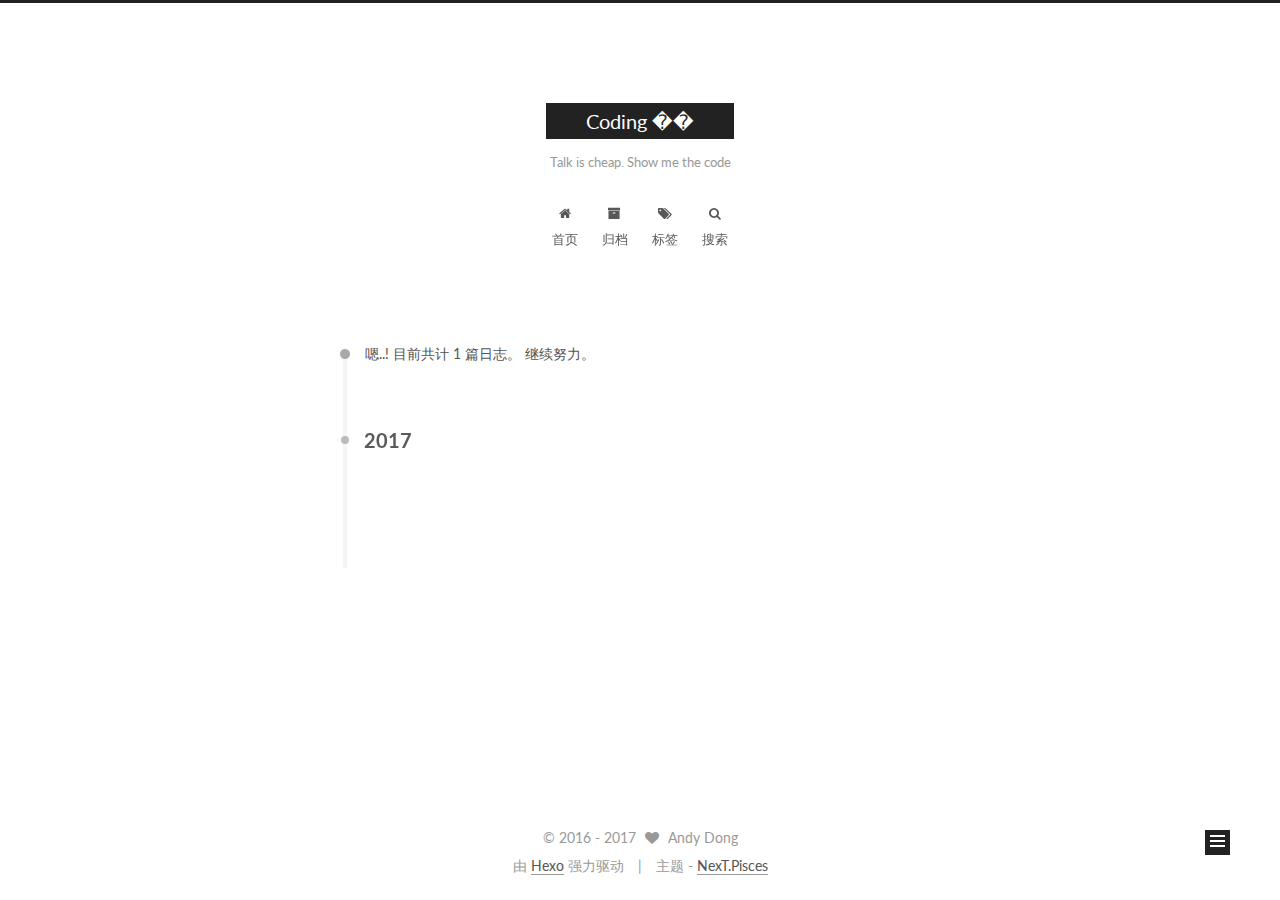
==== archives/index.html @ 44d1d61d "update" ====
<!doctype html>



  


<html class="theme-next pisces use-motion" lang="zh-Hans">
<head>
  <meta charset="UTF-8"/>
<meta http-equiv="X-UA-Compatible" content="IE=edge" />
<meta name="viewport" content="width=device-width, initial-scale=1, maximum-scale=1"/>



<meta http-equiv="Cache-Control" content="no-transform" />
<meta http-equiv="Cache-Control" content="no-siteapp" />












  
  
  <link href="/lib/fancybox/source/jquery.fancybox.css?v=2.1.5" rel="stylesheet" type="text/css" />




  
  
  
  

  
    
    
  

  

  

  

  

  
    
    
    <link href="//fonts.googleapis.com/css?family=Lato:300,300italic,400,400italic,700,700italic&subset=latin,latin-ext" rel="stylesheet" type="text/css">
  






<link href="/lib/font-awesome/css/font-awesome.min.css?v=4.6.2" rel="stylesheet" type="text/css" />

<link href="/css/main.css?v=5.1.0" rel="stylesheet" type="text/css" />


  <meta name="keywords" content="Hexo, NexT" />








  <link rel="shortcut icon" type="image/x-icon" href="/favicon.ico?v=5.1.0" />






<meta name="description" content="Any fool can write code that a computer can understand. Good programmers write code that humans can understand">
<meta property="og:type" content="website">
<meta property="og:title" content="Coding ��">
<meta property="og:url" content="http://yoursite.com/archives/index.html">
<meta property="og:site_name" content="Coding ��">
<meta property="og:description" content="Any fool can write code that a computer can understand. Good programmers write code that humans can understand">
<meta name="twitter:card" content="summary">
<meta name="twitter:title" content="Coding ��">
<meta name="twitter:description" content="Any fool can write code that a computer can understand. Good programmers write code that humans can understand">



<script type="text/javascript" id="hexo.configurations">
  var NexT = window.NexT || {};
  var CONFIG = {
    root: '/',
    scheme: 'Pisces',
    sidebar: {"position":"left","display":"post"},
    fancybox: true,
    motion: true,
    duoshuo: {
      userId: '6377189937296442000',
      author: '博主'
    },
    algolia: {
      applicationID: '',
      apiKey: '',
      indexName: '',
      hits: {"per_page":10},
      labels: {"input_placeholder":"Search for Posts","hits_empty":"We didn't find any results for the search: ${query}","hits_stats":"${hits} results found in ${time} ms"}
    }
  };
</script>



  <link rel="canonical" href="http://yoursite.com/archives/"/>





  <title> 归档 | Coding �� </title>
</head>

<body itemscope itemtype="http://schema.org/WebPage" lang="zh-Hans">

  










  
  
    
  

  <div class="container one-collumn sidebar-position-left  page-archive  ">
    <div class="headband"></div>

    <header id="header" class="header" itemscope itemtype="http://schema.org/WPHeader">
      <div class="header-inner"><div class="site-meta ">
  

  <div class="custom-logo-site-title">
    <a href="/"  class="brand" rel="start">
      <span class="logo-line-before"><i></i></span>
      <span class="site-title">Coding ��</span>
      <span class="logo-line-after"><i></i></span>
    </a>
  </div>
    
      <p class="site-subtitle">Talk is cheap. Show me the code</p>
    
</div>

<div class="site-nav-toggle">
  <button>
    <span class="btn-bar"></span>
    <span class="btn-bar"></span>
    <span class="btn-bar"></span>
  </button>
</div>

<nav class="site-nav">
  

  
    <ul id="menu" class="menu">
      
        
        <li class="menu-item menu-item-home">
          <a href="/" rel="section">
            
              <i class="menu-item-icon fa fa-fw fa-home"></i> <br />
            
            首页
          </a>
        </li>
      
        
        <li class="menu-item menu-item-archives">
          <a href="/archives" rel="section">
            
              <i class="menu-item-icon fa fa-fw fa-archive"></i> <br />
            
            归档
          </a>
        </li>
      
        
        <li class="menu-item menu-item-tags">
          <a href="/tags" rel="section">
            
              <i class="menu-item-icon fa fa-fw fa-tags"></i> <br />
            
            标签
          </a>
        </li>
      

      
        <li class="menu-item menu-item-search">
          
            <a href="javascript:;" class="popup-trigger">
          
            
              <i class="menu-item-icon fa fa-search fa-fw"></i> <br />
            
            搜索
          </a>
        </li>
      
    </ul>
  

  
    <div class="site-search">
      
  <div class="popup">
 <span class="search-icon fa fa-search"></span>
 <input type="text" id="local-search-input">
 <div id="local-search-result"></div>
 <span class="popup-btn-close">close</span>
</div>


    </div>
  
</nav>



 </div>
    </header>

    <main id="main" class="main">
      <div class="main-inner">
        <div class="content-wrap">
          <div id="content" class="content">
            

  <section id="posts" class="posts-collapse">
    <span class="archive-move-on"></span>

    <span class="archive-page-counter">
      
      
      
        
      
      嗯..! 目前共计 1 篇日志。 继续努力。
    </span>

    

      
      
      

      
        
        <div class="collection-title">
          <h2 class="archive-year motion-element" id="archive-year-2017">2017</h2>
        </div>
      
      

      

  <article class="post post-type-normal" itemscope itemtype="http://schema.org/Article">
    <header class="post-header">

      <h1 class="post-title">
        
            <a class="post-title-link" href="/2017/01/19/hello-world/" itemprop="url">
              
                <span itemprop="name">Hello World</span>
              
            </a>
        
      </h1>

      <div class="post-meta">
        <time class="post-time" itemprop="dateCreated"
              datetime="2017-01-19T10:01:39+08:00"
              content="2017-01-19" >
          01-19
        </time>
      </div>

    </header>
  </article>



    

  </section>

  


          
          </div>
          


          

        </div>
        
          
  
  <div class="sidebar-toggle">
    <div class="sidebar-toggle-line-wrap">
      <span class="sidebar-toggle-line sidebar-toggle-line-first"></span>
      <span class="sidebar-toggle-line sidebar-toggle-line-middle"></span>
      <span class="sidebar-toggle-line sidebar-toggle-line-last"></span>
    </div>
  </div>

  <aside id="sidebar" class="sidebar">
    <div class="sidebar-inner">

      

      

      <section class="site-overview sidebar-panel sidebar-panel-active">
        <div class="site-author motion-element" itemprop="author" itemscope itemtype="http://schema.org/Person">
          <img class="site-author-image" itemprop="image"
               src="/uploads/avatar.png"
               alt="Andy Dong" />
          <p class="site-author-name" itemprop="name">Andy Dong</p>
          <p class="site-description motion-element" itemprop="description">Any fool can write code that a computer can understand. Good programmers write code that humans can understand</p>
        </div>
        <nav class="site-state motion-element">
        
          
            <div class="site-state-item site-state-posts">
              <a href="/archives">
                <span class="site-state-item-count">1</span>
                <span class="site-state-item-name">日志</span>
              </a>
            </div>
          

          

          

        </nav>

        

        <div class="links-of-author motion-element">
          
        </div>

        
        

        
        

        


      </section>

      

    </div>
  </aside>


        
      </div>
    </main>

    <footer id="footer" class="footer">
      <div class="footer-inner">
        <div class="copyright" >
  
  &copy;  2016 - 
  <span itemprop="copyrightYear">2017</span>
  <span class="with-love">
    <i class="fa fa-heart"></i>
  </span>
  <span class="author" itemprop="copyrightHolder">Andy Dong</span>
</div>


<div class="powered-by">
  由 <a class="theme-link" href="https://hexo.io">Hexo</a> 强力驱动
</div>

<div class="theme-info">
  主题 -
  <a class="theme-link" href="https://github.com/iissnan/hexo-theme-next">
    NexT.Pisces
  </a>
</div>


        

        
      </div>
    </footer>

    <div class="back-to-top">
      <i class="fa fa-arrow-up"></i>
    </div>
  </div>

  

<script type="text/javascript">
  if (Object.prototype.toString.call(window.Promise) !== '[object Function]') {
    window.Promise = null;
  }
</script>









  




  
  <script type="text/javascript" src="/lib/jquery/index.js?v=2.1.3"></script>

  
  <script type="text/javascript" src="/lib/fastclick/lib/fastclick.min.js?v=1.0.6"></script>

  
  <script type="text/javascript" src="/lib/jquery_lazyload/jquery.lazyload.js?v=1.9.7"></script>

  
  <script type="text/javascript" src="/lib/velocity/velocity.min.js?v=1.2.1"></script>

  
  <script type="text/javascript" src="/lib/velocity/velocity.ui.min.js?v=1.2.1"></script>

  
  <script type="text/javascript" src="/lib/fancybox/source/jquery.fancybox.pack.js?v=2.1.5"></script>


  


  <script type="text/javascript" src="/js/src/utils.js?v=5.1.0"></script>

  <script type="text/javascript" src="/js/src/motion.js?v=5.1.0"></script>



  
  


  <script type="text/javascript" src="/js/src/affix.js?v=5.1.0"></script>

  <script type="text/javascript" src="/js/src/schemes/pisces.js?v=5.1.0"></script>



  
  
    <script type="text/javascript" id="motion.page.archive">
      $('.archive-year').velocity('transition.slideLeftIn');
    </script>
  


  


  <script type="text/javascript" src="/js/src/bootstrap.js?v=5.1.0"></script>



  

  
    
  

  <script type="text/javascript">
    var duoshuoQuery = {short_name:"dongsipan"};
    (function() {
      var ds = document.createElement('script');
      ds.type = 'text/javascript';ds.async = true;
      ds.id = 'duoshuo-script';
      ds.src = (document.location.protocol == 'https:' ? 'https:' : 'http:') + '//static.duoshuo.com/embed.js';
      ds.charset = 'UTF-8';
      (document.getElementsByTagName('head')[0]
      || document.getElementsByTagName('body')[0]).appendChild(ds);
    })();
  </script>

  
    
      
      <script src="/lib/ua-parser-js/dist/ua-parser.min.js?v=0.7.9"></script>
      <script src="/js/src/hook-duoshuo.js?v=5.1.0"></script>
    
    
    <script src="/lib/ua-parser-js/dist/ua-parser.min.js?v=0.7.9"></script>
    <script src="/js/src/hook-duoshuo.js"></script>
  












  
  
  <script type="text/javascript">
    // Popup Window;
    var isfetched = false;
    // Search DB path;
    var search_path = "search.xml";
    if (search_path.length == 0) {
      search_path = "search.xml";
    }
    var path = "/" + search_path;
    // monitor main search box;

    function proceedsearch() {
      $("body").append('<div class="popoverlay">').css('overflow', 'hidden');
      $('.popup').toggle();
    }
    // search function;
    var searchFunc = function(path, search_id, content_id) {
      'use strict';
      $.ajax({
        url: path,
        dataType: "xml",
        async: true,
        success: function( xmlResponse ) {
          // get the contents from search data
          isfetched = true;
          $('.popup').detach().appendTo('.header-inner');
          var datas = $( "entry", xmlResponse ).map(function() {
            return {
              title: $( "title", this ).text(),
              content: $("content",this).text(),
              url: $( "url" , this).text()
            };
          }).get();
          var $input = document.getElementById(search_id);
          var $resultContent = document.getElementById(content_id);
          $input.addEventListener('input', function(){
            var matchcounts = 0;
            var str='<ul class=\"search-result-list\">';
            var keywords = this.value.trim().toLowerCase().split(/[\s\-]+/);
            $resultContent.innerHTML = "";
            if (this.value.trim().length > 1) {
              // perform local searching
              datas.forEach(function(data) {
                var isMatch = false;
                var content_index = [];
                var data_title = data.title.trim().toLowerCase();
                var data_content = data.content.trim().replace(/<[^>]+>/g,"").toLowerCase();
                var data_url = decodeURIComponent(data.url);
                var index_title = -1;
                var index_content = -1;
                var first_occur = -1;
                // only match artiles with not empty titles and contents
                if(data_title != '') {
                  keywords.forEach(function(keyword, i) {
                    index_title = data_title.indexOf(keyword);
                    index_content = data_content.indexOf(keyword);
                    if( index_title >= 0 || index_content >= 0 ){
                      isMatch = true;
                      if (i == 0) {
                        first_occur = index_content;
                      }
                    }

                  });
                }
                // show search results
                if (isMatch) {
                  matchcounts += 1;
                  str += "<li><a href='"+ data_url +"' class='search-result-title'>"+ data_title +"</a>";
                  var content = data.content.trim().replace(/<[^>]+>/g,"");
                  if (first_occur >= 0) {
                    // cut out 100 characters
                    var start = first_occur - 20;
                    var end = first_occur + 80;
                    if(start < 0){
                      start = 0;
                    }
                    if(start == 0){
                      end = 50;
                    }
                    if(end > content.length){
                      end = content.length;
                    }
                    var match_content = content.substring(start, end);
                    // highlight all keywords
                    keywords.forEach(function(keyword){
                      var regS = new RegExp(keyword, "gi");
                      match_content = match_content.replace(regS, "<b class=\"search-keyword\">"+keyword+"</b>");
                    });

                    str += "<p class=\"search-result\">" + match_content +"...</p>"
                  }
                  str += "</li>";
                }
              })};
            str += "</ul>";
            if (matchcounts == 0) { str = '<div id="no-result"><i class="fa fa-frown-o fa-5x" /></div>' }
            if (keywords == "") { str = '<div id="no-result"><i class="fa fa-search fa-5x" /></div>' }
            $resultContent.innerHTML = str;
          });
          proceedsearch();
        }
      });}

    // handle and trigger popup window;
    $('.popup-trigger').click(function(e) {
      e.stopPropagation();
      if (isfetched == false) {
        searchFunc(path, 'local-search-input', 'local-search-result');
      } else {
        proceedsearch();
      };
    });

    $('.popup-btn-close').click(function(e){
      $('.popup').hide();
      $(".popoverlay").remove();
      $('body').css('overflow', '');
    });
    $('.popup').click(function(e){
      e.stopPropagation();
    });
  </script>


  

  

  

  


</body>
</html>
---- css/main.css ----
/* normalize.css v3.0.2 | MIT License | git.io/normalize */
html {
  font-family: sans-serif; /* 1 */
  -ms-text-size-adjust: 100%; /* 2 */
  -webkit-text-size-adjust: 100%; /* 2 */
}
body {
  margin: 0;
}
article,
aside,
details,
figcaption,
figure,
footer,
header,
hgroup,
main,
menu,
nav,
section,
summary {
  display: block;
}
audio,
canvas,
progress,
video {
  display: inline-block; /* 1 */
  vertical-align: baseline; /* 2 */
}
audio:not([controls]) {
  display: none;
  height: 0;
}
[hidden],
template {
  display: none;
}
a {
  background-color: transparent;
}
a:active,
a:hover {
  outline: 0;
}
abbr[title] {
  border-bottom: 1px dotted;
}
b,
strong {
  font-weight: bold;
}
dfn {
  font-style: italic;
}
h1 {
  font-size: 2em;
  margin: 0.67em 0;
}
mark {
  background: #ff0;
  color: #000;
}
small {
  font-size: 80%;
}
sub,
sup {
  font-size: 75%;
  line-height: 0;
  position: relative;
  vertical-align: baseline;
}
sup {
  top: -0.5em;
}
sub {
  bottom: -0.25em;
}
img {
  border: 0;
}
svg:not(:root) {
  overflow: hidden;
}
figure {
  margin: 1em 40px;
}
hr {
  -moz-box-sizing: content-box;
  box-sizing: content-box;
  height: 0;
}
pre {
  overflow: auto;
}
code,
kbd,
pre,
samp {
  font-family: monospace, monospace;
  font-size: 1em;
}
button,
input,
optgroup,
select,
textarea {
  color: inherit; /* 1 */
  font: inherit; /* 2 */
  margin: 0; /* 3 */
}
button {
  overflow: visible;
}
button,
select {
  text-transform: none;
}
button,
html input[type="button"],
input[type="reset"],
input[type="submit"] {
  -webkit-appearance: button; /* 2 */
  cursor: pointer; /* 3 */
}
button[disabled],
html input[disabled] {
  cursor: default;
}
button::-moz-focus-inner,
input::-moz-focus-inner {
  border: 0;
  padding: 0;
}
input {
  line-height: normal;
}
input[type="checkbox"],
input[type="radio"] {
  box-sizing: border-box; /* 1 */
  padding: 0; /* 2 */
}
input[type="number"]::-webkit-inner-spin-button,
input[type="number"]::-webkit-outer-spin-button {
  height: auto;
}
input[type="search"] {
  -webkit-appearance: textfield; /* 1 */
  -moz-box-sizing: content-box;
  -webkit-box-sizing: content-box; /* 2 */
  box-sizing: content-box;
}
input[type="search"]::-webkit-search-cancel-button,
input[type="search"]::-webkit-search-decoration {
  -webkit-appearance: none;
}
fieldset {
  border: 1px solid #c0c0c0;
  margin: 0 2px;
  padding: 0.35em 0.625em 0.75em;
}
legend {
  border: 0; /* 1 */
  padding: 0; /* 2 */
}
textarea {
  overflow: auto;
}
optgroup {
  font-weight: bold;
}
table {
  border-collapse: collapse;
  border-spacing: 0;
}
td,
th {
  padding: 0;
}
::selection {
  background: #262a30;
  color: #fff;
}
body {
  position: relative;
  font-family: 'Lato', "PingFang SC", "Microsoft YaHei", sans-serif;
  font-size: 14px;
  line-height: 2;
  color: #555;
  background: #fff;
}
@media (max-width: 767px) {
  body {
    padding-right: 0 !important;
  }
}
@media (min-width: 768px) and (max-width: 991px) {
  body {
    padding-right: 0 !important;
  }
}
@media (min-width: 1600px) {
  body {
    font-size: 16px;
  }
}
h1,
h2,
h3,
h4,
h5,
h6 {
  margin: 0;
  padding: 0;
  font-weight: bold;
  line-height: 1.5;
  font-family: 'Lato', "PingFang SC", "Microsoft YaHei", sans-serif;
}
h2,
h3,
h4,
h5,
h6 {
  margin: 20px 0 15px;
}
h1 {
  font-size: 22px;
}
@media (max-width: 767px) {
  h1 {
    font-size: 18px;
  }
}
h2 {
  font-size: 20px;
}
@media (max-width: 767px) {
  h2 {
    font-size: 16px;
  }
}
h3 {
  font-size: 18px;
}
@media (max-width: 767px) {
  h3 {
    font-size: 14px;
  }
}
h4 {
  font-size: 16px;
}
@media (max-width: 767px) {
  h4 {
    font-size: 12px;
  }
}
h5 {
  font-size: 14px;
}
@media (max-width: 767px) {
  h5 {
    font-size: 10px;
  }
}
h6 {
  font-size: 12px;
}
@media (max-width: 767px) {
  h6 {
    font-size: 8px;
  }
}
p {
  margin: 0 0 25px 0;
}
a {
  color: #555;
  text-decoration: none;
  border-bottom: 1px solid #999;
  word-wrap: break-word;
}
a:hover {
  color: #222;
  border-bottom-color: #222;
}
ul {
  list-style: none;
}
blockquote {
  margin: 0;
  padding: 0;
}
img {
  display: block;
  margin: auto;
  max-width: 100%;
  height: auto;
}
hr {
  margin: 40px 0;
  height: 3px;
  border: none;
  background-color: #ddd;
  background-image: repeating-linear-gradient(-45deg, #fff, #fff 4px, transparent 4px, transparent 8px);
}
blockquote {
  padding: 0 15px;
  color: #666;
  border-left: 4px solid #ddd;
}
blockquote cite::before {
  content: "-";
  padding: 0 5px;
}
dt {
  font-weight: 700;
}
dd {
  margin: 0;
  padding: 0;
}
.text-left {
  text-align: left;
}
.text-center {
  text-align: center;
}
.text-right {
  text-align: right;
}
.text-justify {
  text-align: justify;
}
.text-nowrap {
  white-space: nowrap;
}
.text-lowercase {
  text-transform: lowercase;
}
.text-uppercase {
  text-transform: uppercase;
}
.text-capitalize {
  text-transform: capitalize;
}
.center-block {
  display: block;
  margin-left: auto;
  margin-right: auto;
}
.clearfix:before,
.clearfix:after {
  content: " ";
  display: table;
}
.clearfix:after {
  clear: both;
}
.pullquote {
  width: 45%;
}
.pullquote.left {
  float: left;
  margin-left: 5px;
  margin-right: 10px;
}
.pullquote.right {
  float: right;
  margin-left: 10px;
  margin-right: 5px;
}
.affix.affix.affix {
  position: fixed;
}
.translation {
  margin-top: -20px;
  font-size: 14px;
  color: #999;
}
.scrollbar-measure {
  width: 100px;
  height: 100px;
  overflow: scroll;
  position: absolute;
  top: -9999px;
}
.use-motion .motion-element {
  opacity: 0;
}
#local-search-input {
  padding: 3px;
  border: none;
  text-indent: 14px;
  border-radius: 0;
  width: 140px;
  outline: none;
  border-bottom: 1px solid #999;
  background: inherit;
  opacity: 0.5;
}
#local-search-input:focus {
  opacity: 1;
}
.search-icon {
  position: absolute;
  top: 9px;
}
table {
  margin: 20px 0;
  width: 100%;
  border-collapse: collapse;
  border-spacing: 0;
  border: 1px solid #ddd;
  font-size: 14px;
  table-layout: fixed;
  word-wrap: break-all;
}
table>tbody>tr:nth-of-type(odd) {
  background-color: #f9f9f9;
}
table>tbody>tr:hover {
  background-color: #f5f5f5;
}
caption,
th,
td {
  padding: 8px;
  text-align: left;
  vertical-align: middle;
  font-weight: normal;
}
th,
td {
  border-bottom: 3px solid #ddd;
  border-right: 1px solid #eee;
}
th {
  padding-bottom: 10px;
  font-weight: 700;
}
td {
  border-bottom-width: 1px;
}
html,
body {
  height: 100%;
}
.container {
  position: relative;
  min-height: 100%;
}
.header-inner {
  margin: 0 auto;
  padding: 100px 0 70px;
  width: 700px;
}
@media (min-width: 1600px) {
  .container .header-inner {
    width: 900px;
  }
}
.main {
  padding-bottom: 150px;
}
.main-inner {
  margin: 0 auto;
  width: 700px;
}
@media (min-width: 1600px) {
  .container .main-inner {
    width: 900px;
  }
}
.footer {
  position: absolute;
  left: 0;
  bottom: 0;
  width: 100%;
  min-height: 50px;
}
.footer-inner {
  box-sizing: border-box;
  margin: 20px auto;
  width: 700px;
}
@media (min-width: 1600px) {
  .container .footer-inner {
    width: 900px;
  }
}
pre,
.highlight {
  overflow: auto;
  margin: 20px 0;
  padding: 0;
  font-size: 13px;
  color: #4d4d4c;
  background: #f7f7f7;
  line-height: 1.6;
}
pre,
code {
  font-family: consolas, Menlo, "PingFang SC", "Microsoft YaHei", monospace;
}
code {
  padding: 2px 4px;
  word-wrap: break-word;
  color: #4d4d4c;
  background: #f7f7f7;
  border-radius: 3px;
  font-size: 13px;
}
pre code {
  padding: 0;
  color: #4d4d4c;
  background: none;
  text-shadow: none;
}
.highlight {
  border-radius: 1px;
}
.highlight pre {
  border: none;
  margin: 0;
  padding: 10px 0;
}
.highlight table {
  margin: 0;
  width: auto;
  border: none;
}
.highlight td {
  border: none;
  padding: 0;
}
.highlight figcaption {
  font-size: 1em;
  color: #4d4d4c;
  line-height: 1em;
  margin-bottom: 1em;
}
.highlight figcaption:before,
.highlight figcaption:after {
  content: " ";
  display: table;
}
.highlight figcaption:after {
  clear: both;
}
.highlight figcaption a {
  float: right;
  color: #4d4d4c;
}
.highlight figcaption a:hover {
  border-bottom-color: #4d4d4c;
}
.highlight .gutter pre {
  padding-left: 10px;
  padding-right: 10px;
  color: #869194;
  text-align: right;
  background-color: #eff2f3;
}
.highlight .code pre {
  padding-left: 10px;
  padding-right: 10px;
  background-color: #f7f7f7;
}
.highlight .line {
  height: 20px;
}
.gutter {
  -webkit-user-select: none;
  -moz-user-select: none;
  -ms-user-select: none;
  user-select: none;
}
.gist table {
  width: auto;
}
.gist table td {
  border: none;
}
pre .deletion {
  background: #fdd;
}
pre .addition {
  background: #dfd;
}
pre .meta {
  color: #8959a8;
}
pre .comment {
  color: #8e908c;
}
pre .variable,
pre .attribute,
pre .tag,
pre .regexp,
pre .ruby .constant,
pre .xml .tag .title,
pre .xml .pi,
pre .xml .doctype,
pre .html .doctype,
pre .css .id,
pre .css .class,
pre .css .pseudo {
  color: #c82829;
}
pre .number,
pre .preprocessor,
pre .built_in,
pre .literal,
pre .params,
pre .constant,
pre .command {
  color: #f5871f;
}
pre .ruby .class .title,
pre .css .rules .attribute,
pre .string,
pre .value,
pre .inheritance,
pre .header,
pre .ruby .symbol,
pre .xml .cdata,
pre .special,
pre .number,
pre .formula {
  color: #718c00;
}
pre .title,
pre .css .hexcolor {
  color: #3e999f;
}
pre .function,
pre .python .decorator,
pre .python .title,
pre .ruby .function .title,
pre .ruby .title .keyword,
pre .perl .sub,
pre .javascript .title,
pre .coffeescript .title {
  color: #4271ae;
}
pre .keyword,
pre .javascript .function {
  color: #8959a8;
}
.full-image.full-image.full-image {
  border: none;
  max-width: 100%;
  width: auto;
  margin: 20px auto;
}
@media (min-width: 992px) {
  .full-image.full-image.full-image {
    max-width: none;
    width: 110%;
    margin: 25px -5%;
  }
}
.blockquote-center,
.page-home .post-type-quote blockquote,
.page-post-detail .post-type-quote blockquote {
  position: relative;
  margin: 40px 0;
  padding: 0;
  border-left: none;
  text-align: center;
}
.blockquote-center::before,
.page-home .post-type-quote blockquote::before,
.page-post-detail .post-type-quote blockquote::before,
.blockquote-center::after,
.page-home .post-type-quote blockquote::after,
.page-post-detail .post-type-quote blockquote::after {
  position: absolute;
  content: ' ';
  display: block;
  width: 100%;
  height: 24px;
  opacity: 0.2;
  background-repeat: no-repeat;
  background-position: 0 -6px;
  background-size: 22px 22px;
}
.blockquote-center::before,
.page-home .post-type-quote blockquote::before,
.page-post-detail .post-type-quote blockquote::before {
  top: -20px;
  background-image: url("../images/quote-l.svg");
  border-top: 1px solid #ccc;
}
.blockquote-center::after,
.page-home .post-type-quote blockquote::after,
.page-post-detail .post-type-quote blockquote::after {
  bottom: -20px;
  background-image: url("../images/quote-r.svg");
  border-bottom: 1px solid #ccc;
  background-position: 100% 8px;
}
.blockquote-center p,
.page-home .post-type-quote blockquote p,
.page-post-detail .post-type-quote blockquote p,
.blockquote-center div,
.page-home .post-type-quote blockquote div,
.page-post-detail .post-type-quote blockquote div {
  text-align: center;
}
.post .post-body .group-picture img {
  box-sizing: border-box;
  padding: 0 3px;
  border: none;
}
.post .group-picture-row {
  overflow: hidden;
  margin-top: 6px;
}
.post .group-picture-row:first-child {
  margin-top: 0;
}
.post .group-picture-column {
  float: left;
}
.page-post-detail .post-body .group-picture-column {
  float: none;
  margin-top: 10px;
  width: auto !important;
}
.page-post-detail .post-body .group-picture-column img {
  margin: 0 auto;
}
.page-archive .group-picture-container {
  overflow: hidden;
}
.page-archive .group-picture-row {
  float: left;
}
.page-archive .group-picture-row:first-child {
  margin-top: 6px;
}
.page-archive .group-picture-column {
  max-width: 150px;
  max-height: 150px;
}
.note {
  padding: 20px;
  margin: 20px 0;
  border: 1px solid #eee;
  border-left-width: 5px;
  border-radius: 3px;
}
.note h2,
.note h3,
.note h4,
.note h5,
.note h6 {
  margin-top: 0;
  margin-bottom: 5px;
}
.note p:last-child {
  margin-bottom: 0;
}
.note code {
  border-radius: 3px;
}
.note+.note {
  margin-top: -5px;
}
.default {
  border-left-color: #777;
}
.default h2,
.default h3,
.default h4,
.default h5,
.default h6 {
  color: #777;
}
.primary {
  border-left-color: #428bca;
}
.primary h2,
.primary h3,
.primary h4,
.primary h5,
.primary h6 {
  color: #428bca;
}
.success {
  border-left-color: #5cb85c;
}
.success h2,
.success h3,
.success h4,
.success h5,
.success h6 {
  color: #5cb85c;
}
.danger {
  border-left-color: #d9534f;
}
.danger h2,
.danger h3,
.danger h4,
.danger h5,
.danger h6 {
  color: #d9534f;
}
.warning {
  border-left-color: #f0ad4e;
}
.warning h2,
.warning h3,
.warning h4,
.warning h5,
.warning h6 {
  color: #f0ad4e;
}
.info {
  border-left-color: #5bc0de;
}
.info h2,
.info h3,
.info h4,
.info h5,
.info h6 {
  color: #5bc0de;
}
.btn {
  display: inline-block;
  padding: 0 20px;
  font-size: 14px;
  color: #fff;
  background: #222;
  border: 2px solid #222;
  text-decoration: none;
  border-radius: 0;
  transition-property: background-color;
  transition-duration: 0.2s;
  transition-timing-function: ease-in-out;
  transition-delay: 0s;
}
.btn:hover,
.post-more-link .btn:hover {
  border-color: #222;
  color: #222;
  background: #fff;
}
.btn-bar {
  display: block;
  width: 22px;
  height: 2px;
  background: #555;
  border-radius: 1px;
}
.btn-bar+.btn-bar {
  margin-top: 4px;
}
.pagination {
  margin: 120px 0 40px;
  text-align: center;
  border-top: 1px solid #eee;
}
.page-number-basic,
.pagination .prev,
.pagination .next,
.pagination .page-number,
.pagination .space {
  display: inline-block;
  position: relative;
  top: -1px;
  margin: 0 10px;
  padding: 0 10px;
  line-height: 30px;
}
@media (max-width: 767px) {
  .page-number-basic,
  .pagination .prev,
  .pagination .next,
  .pagination .page-number,
  .pagination .space {
    margin: 0 5px;
  }
}
.pagination .prev,
.pagination .next,
.pagination .page-number {
  border-bottom: 0;
  border-top: 1px solid #eee;
  transition-property: border-color;
  transition-duration: 0.2s;
  transition-timing-function: ease-in-out;
  transition-delay: 0s;
}
.pagination .prev:hover,
.pagination .next:hover,
.pagination .page-number:hover {
  border-top-color: #222;
}
.pagination .space {
  padding: 0;
  margin: 0;
}
.pagination .prev {
  margin-left: 0;
}
.pagination .next {
  margin-right: 0;
}
.pagination .page-number.current {
  color: #fff;
  background: #ccc;
  border-top-color: #ccc;
}
@media (max-width: 767px) {
  .pagination {
    border-top: none;
  }
  .pagination .prev,
  .pagination .next,
  .pagination .page-number {
    margin-bottom: 10px;
    border-top: 0;
    border-bottom: 1px solid #eee;
  }
  .pagination .prev:hover,
  .pagination .next:hover,
  .pagination .page-number:hover {
    border-bottom-color: #222;
  }
}
.comments {
  margin: 60px 20px 0;
}
.tag-cloud {
  text-align: center;
}
.tag-cloud a {
  display: inline-block;
  margin: 10px;
}
.back-to-top {
  box-sizing: border-box;
  position: fixed;
  bottom: -100px;
  right: 50px;
  z-index: 1050;
  padding: 0 6px;
  width: 25px;
  background: #222;
  font-size: 12px;
  opacity: 1;
  color: #fff;
  cursor: pointer;
  text-align: center;
  -webkit-transform: translateZ(0);
  transition-property: bottom;
  transition-duration: 0.2s;
  transition-timing-function: ease-in-out;
  transition-delay: 0s;
}
@media (max-width: 767px) {
  .back-to-top {
    display: none;
  }
}
@media (min-width: 768px) and (max-width: 991px) {
  .back-to-top {
    display: none;
  }
}
.back-to-top.back-to-top-on {
  bottom: 19px;
}
.header {
  background: #fff;
}
.header-inner {
  position: relative;
}
.headband {
  height: 3px;
  background: #222;
}
.site-meta {
  margin: 0;
  text-align: center;
}
@media (max-width: 767px) {
  .site-meta {
    text-align: center;
  }
}
.brand {
  position: relative;
  display: inline-block;
  padding: 0 40px;
  color: #fff;
  background: #222;
  border-bottom: none;
}
.brand:hover {
  color: #fff;
}
.logo {
  display: inline-block;
  margin-right: 5px;
  line-height: 36px;
  vertical-align: top;
}
.site-title {
  display: inline-block;
  vertical-align: top;
  line-height: 36px;
  font-size: 20px;
  font-weight: normal;
  font-family: 'Lato', "PingFang SC", "Microsoft YaHei", sans-serif;
}
.site-subtitle {
  margin-top: 10px;
  font-size: 13px;
  color: #999;
}
.use-motion .brand {
  opacity: 0;
}
.use-motion .logo,
.use-motion .site-title,
.use-motion .site-subtitle {
  opacity: 0;
  position: relative;
  top: -10px;
}
.site-nav-toggle {
  display: none;
  position: absolute;
  top: 10px;
  left: 10px;
}
@media (max-width: 767px) {
  .site-nav-toggle {
    display: block;
  }
}
.site-nav-toggle button {
  margin-top: 2px;
  padding: 9px 10px;
  background: transparent;
  border: none;
}
@media (max-width: 767px) {
  .site-nav {
    display: none;
    margin: 0 -10px;
    padding: 0 10px;
    clear: both;
    border-top: 1px solid #ddd;
  }
}
@media (min-width: 768px) and (max-width: 991px) {
  .site-nav {
    display: block !important;
  }
}
@media (min-width: 992px) {
  .site-nav {
    display: block !important;
  }
}
.menu {
  margin-top: 20px;
  padding-left: 0;
  text-align: center;
}
.menu .menu-item {
  display: inline-block;
  margin: 0 10px;
}
@media screen and (max-width: 767px) {
  .menu .menu-item {
    margin-top: 10px;
  }
}
.menu .menu-item a {
  display: block;
  font-size: 13px;
  text-transform: capitalize;
  line-height: inherit;
  border-bottom: 1px solid transparent;
  transition-property: border-color;
  transition-duration: 0.2s;
  transition-timing-function: ease-in-out;
  transition-delay: 0s;
}
.menu .menu-item a:hover {
  border-bottom-color: #222;
}
.menu .menu-item .fa {
  margin-right: 5px;
}
.use-motion .menu-item {
  opacity: 0;
}
.post-body {
  font-family: 'Lato', "PingFang SC", "Microsoft YaHei", sans-serif;
}
@media (max-width: 767px) {
  .post-body {
    word-break: break-word;
  }
}
.post-body .fancybox img {
  display: block !important;
  margin: 0 auto;
  cursor: pointer;
  cursor: zoom-in;
  cursor: -webkit-zoom-in;
}
.post-body .image-caption,
.post-body .figure .caption {
  margin: 10px auto 15px;
  text-align: center;
  font-size: 14px;
  color: #999;
  font-weight: bold;
  line-height: 1;
}
.post-sticky-flag {
  display: inline-block;
  font-size: 16px;
  -ms-transform: rotate(30deg);
  -webkit-transform: rotate(30deg);
  -moz-transform: rotate(30deg);
  -ms-transform: rotate(30deg);
  -o-transform: rotate(30deg);
  transform: rotate(30deg);
}
.posts-expand {
  padding-top: 40px;
}
@media (max-width: 767px) {
  .posts-expand {
    margin: 0 20px;
  }
  .post-body pre,
  .post-body .highlight {
    padding: 10px;
  }
  .post-body pre .gutter pre,
  .post-body .highlight .gutter pre {
    padding-right: 10px;
  }
}
@media (min-width: 992px) {
  .posts-expand .post-body {
    text-align: justify;
  }
}
.posts-expand .post-body h2,
.posts-expand .post-body h3,
.posts-expand .post-body h4,
.posts-expand .post-body h5,
.posts-expand .post-body h6 {
  padding-top: 10px;
}
.posts-expand .post-body h2 .header-anchor,
.posts-expand .post-body h3 .header-anchor,
.posts-expand .post-body h4 .header-anchor,
.posts-expand .post-body h5 .header-anchor,
.posts-expand .post-body h6 .header-anchor {
  float: right;
  margin-left: 10px;
  color: #ccc;
  border-bottom-style: none;
  visibility: hidden;
}
.posts-expand .post-body h2 .header-anchor:hover,
.posts-expand .post-body h3 .header-anchor:hover,
.posts-expand .post-body h4 .header-anchor:hover,
.posts-expand .post-body h5 .header-anchor:hover,
.posts-expand .post-body h6 .header-anchor:hover {
  color: inherit;
}
.posts-expand .post-body h2:hover .header-anchor,
.posts-expand .post-body h3:hover .header-anchor,
.posts-expand .post-body h4:hover .header-anchor,
.posts-expand .post-body h5:hover .header-anchor,
.posts-expand .post-body h6:hover .header-anchor {
  visibility: visible;
}
.posts-expand .post-body ul li {
  list-style: circle;
}
.posts-expand .post-body img {
  box-sizing: border-box;
  margin: auto;
  padding: 3px;
  border: 1px solid #ddd;
}
.posts-expand .fancybox img {
  margin: 0 auto;
}
@media (max-width: 767px) {
  .posts-collapse {
    margin: 0 20px;
  }
  .posts-collapse .post-title,
  .posts-collapse .post-meta {
    display: block;
    width: auto;
    text-align: left;
  }
}
.posts-collapse {
  position: relative;
  z-index: 1010;
  margin-left: 55px;
}
.posts-collapse::after {
  content: " ";
  position: absolute;
  top: 20px;
  left: 0;
  margin-left: -2px;
  width: 4px;
  height: 100%;
  background: #f5f5f5;
  z-index: -1;
}
@media (max-width: 767px) {
  .posts-collapse {
    margin: 0 20px;
  }
}
.posts-collapse .collection-title {
  position: relative;
  margin: 60px 0;
}
.posts-collapse .collection-title h2 {
  margin-left: 20px;
}
.posts-collapse .collection-title small {
  color: #bbb;
}
.posts-collapse .collection-title::before {
  content: " ";
  position: absolute;
  left: 0;
  top: 50%;
  margin-left: -4px;
  margin-top: -4px;
  width: 8px;
  height: 8px;
  background: #bbb;
  border-radius: 50%;
}
.posts-collapse .post {
  margin: 30px 0;
}
.posts-collapse .post-header {
  position: relative;
  transition-duration: 0.2s;
  transition-timing-function: ease-in-out;
  transition-delay: 0s;
  transition-property: border;
  border-bottom: 1px dashed #ccc;
}
.posts-collapse .post-header::before {
  content: " ";
  position: absolute;
  left: 0;
  top: 12px;
  width: 6px;
  height: 6px;
  margin-left: -4px;
  background: #bbb;
  border-radius: 50%;
  border: 1px solid #fff;
  transition-duration: 0.2s;
  transition-timing-function: ease-in-out;
  transition-delay: 0s;
  transition-property: background;
}
.posts-collapse .post-header:hover {
  border-bottom-color: #666;
}
.posts-collapse .post-header:hover::before {
  background: #222;
}
.posts-collapse .post-meta {
  position: absolute;
  font-size: 12px;
  left: 20px;
  top: 5px;
}
.posts-collapse .post-comments-count {
  display: none;
}
.posts-collapse .post-title {
  margin-left: 60px;
  font-size: 16px;
  font-weight: normal;
  line-height: inherit;
}
.posts-collapse .post-title::after {
  margin-left: 3px;
  opacity: 0.6;
}
.posts-collapse .post-title a {
  color: #666;
  border-bottom: none;
}
.page-home .post-type-quote .post-header,
.page-post-detail .post-type-quote .post-header,
.page-home .post-type-quote .post-tags,
.page-post-detail .post-type-quote .post-tags {
  display: none;
}
.posts-expand .post-title {
  font-size: 26px;
  text-align: center;
  word-break: break-word;
  font-weight: 400;
}
@media (max-width: 767px) {
  .posts-expand .post-title {
    font-size: 22px;
  }
}
.posts-expand .post-title-link {
  display: inline-block;
  position: relative;
  color: #555;
  border-bottom: none;
  line-height: 1.2;
  vertical-align: top;
}
.posts-expand .post-title-link::before {
  content: "";
  position: absolute;
  width: 100%;
  height: 2px;
  bottom: 0;
  left: 0;
  background-color: #000;
  visibility: hidden;
  -webkit-transform: scaleX(0);
  -moz-transform: scaleX(0);
  -ms-transform: scaleX(0);
  -o-transform: scaleX(0);
  transform: scaleX(0);
  transition-duration: 0.2s;
  transition-timing-function: ease-in-out;
  transition-delay: 0s;
}
.posts-expand .post-title-link:hover::before {
  visibility: visible;
  -webkit-transform: scaleX(1);
  -moz-transform: scaleX(1);
  -ms-transform: scaleX(1);
  -o-transform: scaleX(1);
  transform: scaleX(1);
}
.posts-expand .post-title-link .fa {
  font-size: 16px;
}
.posts-expand .post-meta {
  margin: 3px 0 60px 0;
  color: #999;
  font-family: 'Lato', "PingFang SC", "Microsoft YaHei", sans-serif;
  font-size: 12px;
  text-align: center;
}
.posts-expand .post-meta .post-category-list {
  display: inline-block;
  margin: 0;
  padding: 3px;
}
.posts-expand .post-meta .post-category-list-link {
  color: #999;
}
.posts-expand .post-meta .post-description {
  font-size: 14px;
  margin-top: 2px;
}
.post-meta-divider {
  margin: 0 0.5em;
}
.post-meta-item-icon {
  margin-right: 3px;
}
@media (min-width: 768px) and (max-width: 991px) {
  .post-meta-item-icon {
    display: inline-block;
  }
}
@media (max-width: 767px) {
  .post-meta-item-icon {
    display: inline-block;
  }
}
@media (min-width: 768px) and (max-width: 991px) {
  .post-meta-item-text {
    display: none;
  }
}
@media (max-width: 767px) {
  .post-meta-item-text {
    display: none;
  }
}
@media (max-width: 767px) {
  .posts-expand .post-comments-count {
    display: none;
  }
}
.post-more-link {
  margin-top: 50px;
}
.post-more-link .btn {
  color: #fff;
  font-size: 14px;
  background: #222;
  border-radius: 0;
  line-height: 2;
  margin: 0 4px 8px 4px;
}
.post-more-link .fa-fw {
  width: 1.285714285714286em;
  text-align: left;
}
.posts-expand .post-tags {
  margin-top: 40px;
  text-align: center;
}
.posts-expand .post-tags a {
  display: inline-block;
  margin-right: 10px;
  font-size: 13px;
}
.post-nav {
  display: table;
  margin-top: 60px;
  width: 100%;
  border-top: 1px solid #eee;
}
.post-nav-divider {
  display: table-cell;
  width: 10%;
}
.post-nav-item {
  display: table-cell;
  padding: 10px 0 0 0;
  width: 45%;
  vertical-align: top;
}
.post-nav-item a {
  position: relative;
  display: block;
  line-height: 25px;
  font-size: 14px;
  color: #555;
  border-bottom: none;
}
.post-nav-item a:hover {
  color: #222;
  border-bottom: none;
}
.post-nav-item a:active {
  top: 2px;
}
.post-nav-item .fa {
  position: absolute;
  top: 8px;
  left: 0;
  font-size: 12px;
}
.post-nav-next a {
  padding-left: 15px;
}
.post-nav-prev {
  text-align: right;
}
.post-nav-prev a {
  padding-right: 15px;
}
.post-nav-prev .fa {
  right: 0;
  left: auto;
}
.posts-expand .post-eof {
  display: block;
  margin: 80px auto 60px;
  width: 8%;
  height: 1px;
  background: #ccc;
  text-align: center;
}
.post:last-child .post-eof.post-eof.post-eof {
  display: none;
}
.post-gallery {
  display: table;
  table-layout: fixed;
  width: 100%;
  border-collapse: separate;
}
.post-gallery-row {
  display: table-row;
}
.post-gallery .post-gallery-img {
  display: table-cell;
  text-align: center;
  vertical-align: middle;
  border: none;
}
.post-gallery .post-gallery-img img {
  max-width: 100%;
  max-height: 100%;
  border: none;
}
.fancybox-close,
.fancybox-close:hover {
  border: none;
}
.sidebar {
  position: fixed;
  right: 0;
  top: 0;
  bottom: 0;
  width: 0;
  z-index: 1040;
  box-shadow: inset 0 2px 6px #000;
  background: #222;
  -webkit-transform: translateZ(0);
}
.sidebar a {
  color: #999;
  border-bottom-color: #555;
}
.sidebar a:hover {
  color: #eee;
}
@media (min-width: 768px) and (max-width: 991px) {
  .sidebar {
    display: none !important;
  }
}
@media (max-width: 767px) {
  .sidebar {
    display: none !important;
  }
}
.sidebar-inner {
  position: relative;
  padding: 20px 10px;
  color: #999;
  text-align: center;
}
.sidebar-toggle {
  position: fixed;
  right: 50px;
  bottom: 45px;
  width: 15px;
  height: 15px;
  padding: 5px;
  background: #222;
  line-height: 0;
  z-index: 1050;
  cursor: pointer;
  -webkit-transform: translateZ(0);
}
@media (min-width: 768px) and (max-width: 991px) {
  .sidebar-toggle {
    display: none;
  }
}
@media (max-width: 767px) {
  .sidebar-toggle {
    display: none;
  }
}
.sidebar-toggle-line {
  position: relative;
  display: inline-block;
  vertical-align: top;
  height: 2px;
  width: 100%;
  background: #fff;
  margin-top: 3px;
}
.sidebar-toggle-line:first-child {
  margin-top: 0;
}
.site-author-image {
  display: block;
  margin: 0 auto;
  padding: 2px;
  max-width: 96px;
  height: auto;
  border: 2px solid #333;
}
.site-author-name {
  margin: 5px 0 0;
  text-align: center;
  color: #f5f5f5;
  font-weight: normal;
}
.site-description {
  margin-top: 5px;
  text-align: center;
  font-size: 14px;
  color: #999;
}
.site-state {
  overflow: hidden;
  line-height: 1.4;
  white-space: nowrap;
  text-align: center;
}
.site-state-item {
  display: inline-block;
  padding: 0 15px;
  border-left: 1px solid #333;
}
.site-state-item:first-child {
  border-left: none;
}
.site-state-item a {
  border-bottom: none;
}
.site-state-item-count {
  display: block;
  text-align: center;
  color: inherit;
  font-weight: 600;
  font-size: 18px;
}
.site-state-item-name {
  font-size: 13px;
  color: inherit;
}
.feed-link {
  margin-top: 20px;
}
.feed-link a {
  display: inline-block;
  padding: 0 15px;
  color: #fc6423;
  border: 1px solid #fc6423;
  border-radius: 4px;
}
.feed-link a i {
  color: #fc6423;
  font-size: 14px;
}
.feed-link a:hover {
  color: #fff;
  background: #fc6423;
}
.feed-link a:hover i {
  color: #fff;
}
.links-of-author {
  margin-top: 20px;
}
.links-of-author a {
  display: inline-block;
  vertical-align: middle;
  margin-right: 10px;
  margin-bottom: 10px;
  border-bottom-color: #555;
  font-size: 13px;
}
.links-of-author a:before {
  display: inline-block;
  vertical-align: middle;
  margin-right: 3px;
  content: " ";
  width: 4px;
  height: 4px;
  border-radius: 50%;
  background: #04ff87;
}
.links-of-blogroll {
  font-size: 13px;
}
.links-of-blogroll-title {
  margin-top: 20px;
  font-size: 14px;
  font-weight: 600;
}
.links-of-blogroll-list {
  margin: 0;
  padding: 0;
}
.links-of-blogroll-item {
  padding: 2px 10px;
}
.sidebar-nav {
  margin: 0 0 20px;
  padding-left: 0;
}
.sidebar-nav li {
  display: inline-block;
  cursor: pointer;
  border-bottom: 1px solid transparent;
  font-size: 14px;
  color: #555;
}
.sidebar-nav li:hover {
  color: #f5f5f5;
}
.page-post-detail .sidebar-nav-toc {
  padding: 0 5px;
}
.page-post-detail .sidebar-nav-overview {
  margin-left: 10px;
}
.sidebar-nav .sidebar-nav-active {
  color: #87daff;
  border-bottom-color: #87daff;
}
.sidebar-nav .sidebar-nav-active:hover {
  color: #87daff;
}
.sidebar-panel {
  display: none;
}
.sidebar-panel-active {
  display: block;
}
.post-toc-empty {
  font-size: 14px;
  color: #666;
}
.post-toc-wrap {
  overflow: hidden;
}
.post-toc {
  overflow: auto;
}
.post-toc ol {
  margin: 0;
  padding: 0 2px 5px 10px;
  text-align: left;
  list-style: none;
  font-size: 14px;
}
.post-toc ol > ol {
  padding-left: 0;
}
.post-toc ol a {
  transition-duration: 0.2s;
  transition-timing-function: ease-in-out;
  transition-delay: 0s;
  transition-property: all;
  color: #999;
  border-bottom-color: #555;
}
.post-toc ol a:hover {
  color: #ccc;
  border-bottom-color: #ccc;
}
.post-toc .nav-item {
  overflow: hidden;
  text-overflow: ellipsis;
  white-space: nowrap;
  line-height: 1.8;
}
.post-toc .nav .nav-child {
  display: none;
}
.post-toc .nav .active > .nav-child {
  display: block;
}
.post-toc .nav .active-current > .nav-child {
  display: block;
}
.post-toc .nav .active-current > .nav-child > .nav-item {
  display: block;
}
.post-toc .nav .active > a {
  color: #87daff;
  border-bottom-color: #87daff;
}
.post-toc .nav .active-current > a {
  color: #87daff;
}
.post-toc .nav .active-current > a:hover {
  color: #87daff;
}
.footer {
  font-size: 14px;
  color: #999;
}
.footer img {
  border: none;
}
.footer-inner {
  text-align: center;
}
.with-love {
  display: inline-block;
  margin: 0 5px;
}
.powered-by,
.theme-info {
  display: inline-block;
}
.powered-by {
  margin-right: 10px;
}
.powered-by::after {
  content: "|";
  padding-left: 10px;
}
.cc-license {
  margin-top: 10px;
  text-align: center;
}
.cc-license .cc-opacity {
  opacity: 0.7;
  border-bottom: none;
}
.cc-license .cc-opacity:hover {
  opacity: 0.9;
}
.cc-license img {
  display: inline-block;
}
.theme-next #ds-thread #ds-reset {
  color: #555;
}
.theme-next #ds-thread #ds-reset .ds-replybox {
  margin-bottom: 30px;
}
.theme-next #ds-thread #ds-reset .ds-replybox .ds-avatar,
.theme-next #ds-reset .ds-avatar img {
  box-shadow: none;
}
.theme-next #ds-thread #ds-reset .ds-textarea-wrapper {
  border-color: #c7d4e1;
  background: none;
  border-top-right-radius: 3px;
  border-top-left-radius: 3px;
}
.theme-next #ds-thread #ds-reset .ds-textarea-wrapper textarea {
  height: 60px;
}
.theme-next #ds-reset .ds-rounded-top {
  border-radius: 0;
}
.theme-next #ds-thread #ds-reset .ds-post-toolbar {
  box-sizing: border-box;
  border: 1px solid #c7d4e1;
  background: #f6f8fa;
}
.theme-next #ds-thread #ds-reset .ds-post-options {
  height: 40px;
  border: none;
  background: none;
}
.theme-next #ds-thread #ds-reset .ds-toolbar-buttons {
  top: 11px;
}
.theme-next #ds-thread #ds-reset .ds-sync {
  top: 5px;
}
.theme-next #ds-thread #ds-reset .ds-post-button {
  top: 4px;
  right: 5px;
  width: 90px;
  height: 30px;
  border: 1px solid #c5ced7;
  border-radius: 3px;
  background-image: linear-gradient(#fbfbfc, #f5f7f9);
  color: #60676d;
}
.theme-next #ds-thread #ds-reset .ds-post-button:hover {
  background-position: 0 -30px;
  color: #60676d;
}
.theme-next #ds-thread #ds-reset .ds-comments-info {
  padding: 10px 0;
}
.theme-next #ds-thread #ds-reset .ds-sort {
  display: none;
}
.theme-next #ds-thread #ds-reset li.ds-tab a.ds-current {
  border: none;
  background: #f6f8fa;
  color: #60676d;
}
.theme-next #ds-thread #ds-reset li.ds-tab a.ds-current:hover {
  background-color: #e9f0f7;
  color: #60676d;
}
.theme-next #ds-thread #ds-reset li.ds-tab a {
  border-radius: 2px;
  padding: 5px;
}
.theme-next #ds-thread #ds-reset .ds-login-buttons p {
  color: #999;
  line-height: 36px;
}
.theme-next #ds-thread #ds-reset .ds-login-buttons .ds-service-list li {
  height: 28px;
}
.theme-next #ds-thread #ds-reset .ds-service-list a {
  background: none;
  padding: 5px;
  border: 1px solid;
  border-radius: 3px;
  text-align: center;
}
.theme-next #ds-thread #ds-reset .ds-service-list a:hover {
  color: #fff;
  background: #666;
}
.theme-next #ds-thread #ds-reset .ds-service-list .ds-weibo {
  color: #fc9b00;
  border-color: #fc9b00;
}
.theme-next #ds-thread #ds-reset .ds-service-list .ds-weibo:hover {
  background: #fc9b00;
}
.theme-next #ds-thread #ds-reset .ds-service-list .ds-qq {
  color: #60a3ec;
  border-color: #60a3ec;
}
.theme-next #ds-thread #ds-reset .ds-service-list .ds-qq:hover {
  background: #60a3ec;
}
.theme-next #ds-thread #ds-reset .ds-service-list .ds-renren {
  color: #2e7ac4;
  border-color: #2e7ac4;
}
.theme-next #ds-thread #ds-reset .ds-service-list .ds-renren:hover {
  background: #2e7ac4;
}
.theme-next #ds-thread #ds-reset .ds-service-list .ds-douban {
  color: #37994c;
  border-color: #37994c;
}
.theme-next #ds-thread #ds-reset .ds-service-list .ds-douban:hover {
  background: #37994c;
}
.theme-next #ds-thread #ds-reset .ds-service-list .ds-kaixin {
  color: #fef20d;
  border-color: #fef20d;
}
.theme-next #ds-thread #ds-reset .ds-service-list .ds-kaixin:hover {
  background: #fef20d;
}
.theme-next #ds-thread #ds-reset .ds-service-list .ds-netease {
  color: #f00;
  border-color: #f00;
}
.theme-next #ds-thread #ds-reset .ds-service-list .ds-netease:hover {
  background: #f00;
}
.theme-next #ds-thread #ds-reset .ds-service-list .ds-sohu {
  color: #ffcb05;
  border-color: #ffcb05;
}
.theme-next #ds-thread #ds-reset .ds-service-list .ds-sohu:hover {
  background: #ffcb05;
}
.theme-next #ds-thread #ds-reset .ds-service-list .ds-baidu {
  color: #2831e0;
  border-color: #2831e0;
}
.theme-next #ds-thread #ds-reset .ds-service-list .ds-baidu:hover {
  background: #2831e0;
}
.theme-next #ds-thread #ds-reset .ds-service-list .ds-google {
  color: #166bec;
  border-color: #166bec;
}
.theme-next #ds-thread #ds-reset .ds-service-list .ds-google:hover {
  background: #166bec;
}
.theme-next #ds-thread #ds-reset .ds-service-list .ds-weixin {
  color: #00ce0d;
  border-color: #00ce0d;
}
.theme-next #ds-thread #ds-reset .ds-service-list .ds-weixin:hover {
  background: #00ce0d;
}
.theme-next #ds-thread #ds-reset .ds-service-list .ds-more-services {
  border: none;
}
.theme-next #ds-thread #ds-reset .ds-service-list .ds-more-services:hover {
  background: none;
}
.theme-next #ds-reset .duoshuo-ua-admin {
  display: inline-block;
  color: #f00;
}
.theme-next #ds-reset .duoshuo-ua-platform,
.theme-next #ds-reset .duoshuo-ua-browser {
  color: #ccc;
}
.theme-next #ds-reset .duoshuo-ua-platform .fa,
.theme-next #ds-reset .duoshuo-ua-browser .fa {
  display: inline-block;
  margin-right: 3px;
}
.theme-next #ds-reset .duoshuo-ua-separator {
  display: inline-block;
  margin-left: 5px;
}
.theme-next .this_ua {
  background-color: #ccc !important;
  border-radius: 4px;
  padding: 0 5px !important;
  margin: 1px 1px !important;
  border: 1px solid #bbb !important;
  color: #fff;
  display: inline-block !important;
}
.theme-next .this_ua.admin {
  background-color: #d9534f !important;
  border-color: #d9534f !important;
}
.theme-next .this_ua.platform.iOS,
.theme-next .this_ua.platform.Mac,
.theme-next .this_ua.platform.Windows {
  background-color: #39b3d7 !important;
  border-color: #46b8da !important;
}
.theme-next .this_ua.platform.Linux {
  background-color: #3a3a3a !important;
  border-color: #1f1f1f !important;
}
.theme-next .this_ua.platform.Android {
  background-color: #00c47d !important;
  border-color: #01b171 !important;
}
.theme-next .this_ua.browser.Mobile,
.theme-next .this_ua.browser.Chrome {
  background-color: #5cb85c !important;
  border-color: #4cae4c !important;
}
.theme-next .this_ua.browser.Firefox {
  background-color: #f0ad4e !important;
  border-color: #eea236 !important;
}
.theme-next .this_ua.browser.Maxthon,
.theme-next .this_ua.browser.IE {
  background-color: #428bca !important;
  border-color: #357ebd !important;
}
.theme-next .this_ua.browser.baidu,
.theme-next .this_ua.browser.UCBrowser,
.theme-next .this_ua.browser.Opera {
  background-color: #d9534f !important;
  border-color: #d43f3a !important;
}
.theme-next .this_ua.browser.Android,
.theme-next .this_ua.browser.QQBrowser {
  background-color: #78ace9 !important;
  border-color: #4cae4c !important;
}
.cloud-tie-wrapper img {
  display: inline-block;
}
.cloud-tie-wrapper .total-txt {
  font-size: 1em !important;
}
.cloud-tie-join-count .join-count {
  color: #555 !important;
  font-size: inherit !important;
  margin: 0 !important;
}
.post-spread {
  margin-top: 20px;
  text-align: center;
}
.jiathis_style {
  display: inline-block;
}
.jiathis_style a {
  border: none;
}
.post-spread {
  margin-top: 20px;
  text-align: center;
}
.bdshare-slide-button-box a {
  border: none;
}
.bdsharebuttonbox {
  display: inline-block;
}
.bdsharebuttonbox a {
  border: none;
}
ul.search-result-list {
  padding-left: 0px;
  margin: 0px 5px 0px 8px;
}
p.search-result {
  border-bottom: 1px dashed #ccc;
  padding: 5px 0;
}
a.search-result-title {
  font-weight: bold;
}
a.search-result {
  border-bottom: transparent;
  display: block;
  white-space: nowrap;
  overflow: hidden;
  text-overflow: ellipsis;
}
.search-keyword {
  border-bottom: 1px dashed #f00;
  font-size: 14px;
  font-weight: bold;
  color: #f00;
}
#local-search-result {
  height: 88%;
  overflow: auto;
}
.popup {
  display: none;
  position: fixed;
  top: 10%;
  left: 50%;
  width: 700px;
  height: 80%;
  margin-left: -350px;
  padding: 3px 0 0 10px;
  background: #fff;
  color: #333;
  z-index: 9999;
  border-radius: 5px;
}
@media (max-width: 767px) {
  .popup {
    padding: 3px;
    top: 0;
    left: 0;
    margin: 0;
    width: 100%;
    height: 100%;
    border-radius: 0px;
  }
}
.popoverlay {
  position: fixed;
  width: 100%;
  height: 100%;
  top: 0px;
  left: 0px;
  z-index: 2080;
  background-color: rgba(0,0,0,0.3);
}
#local-search-input {
  margin-bottom: 10px;
  padding: 10px;
  width: 97%;
  font-size: 18px;
}
.popup .fa-search {
  padding-top: 8px;
}
.popup-btn-close {
  position: absolute;
  top: 6px;
  right: 14px;
  color: #4ebd79;
  font-size: 14px;
  font-weight: bold;
  text-transform: uppercase;
  cursor: pointer;
}
#no-result {
  position: absolute;
  left: 44%;
  top: 42%;
  color: #ccc;
}
.site-uv,
.site-pv,
.page-pv {
  display: inline-block;
}
.site-uv .busuanzi-value,
.site-pv .busuanzi-value,
.page-pv .busuanzi-value {
  margin: 0 5px;
}
.site-uv {
  margin-right: 10px;
}
.site-uv::after {
  content: "|";
  padding-left: 10px;
}
.use-motion .post {
  opacity: 0;
}
.page-archive .archive-page-counter {
  position: relative;
  top: 3px;
  left: 20px;
}
@media (max-width: 767px) {
  .page-archive .archive-page-counter {
    top: 5px;
  }
}
.page-archive .posts-collapse .archive-move-on {
  position: absolute;
  top: 11px;
  left: 0;
  margin-left: -6px;
  width: 10px;
  height: 10px;
  opacity: 0.5;
  background: #555;
  border: 1px solid #fff;
  border-radius: 50%;
}
.category-all-page .category-all-title {
  text-align: center;
}
.category-all-page .category-all {
  margin-top: 20px;
}
.category-all-page .category-list {
  margin: 0;
  padding: 0;
  list-style: none;
}
.category-all-page .category-list-item {
  margin: 5px 10px;
}
.category-all-page .category-list-count {
  color: #bbb;
}
.category-all-page .category-list-count:before {
  display: inline;
  content: " (";
}
.category-all-page .category-list-count:after {
  display: inline;
  content: ") ";
}
.category-all-page .category-list-child {
  padding-left: 10px;
}
#schedule ul#event-list {
  padding-left: 30px;
}
#schedule ul#event-list hr {
  margin: 20px 0 45px 0 !important;
  background: #222;
}
#schedule ul#event-list hr:after {
  display: inline-block;
  content: 'NOW';
  background: #222;
  color: #fff;
  font-weight: bold;
  text-align: right;
  padding: 0 5px;
}
#schedule ul#event-list li.event {
  margin: 20px 0px;
  background: #f9f9f9;
  padding-left: 10px;
  min-height: 40px;
}
#schedule ul#event-list li.event h2.event-summary {
  margin: 0;
  padding-bottom: 3px;
}
#schedule ul#event-list li.event h2.event-summary:before {
  display: inline-block;
  font-family: FontAwesome;
  font-size: 8px;
  content: '\f111';
  vertical-align: middle;
  margin-right: 25px;
  color: #bbb;
}
#schedule ul#event-list li.event span.event-relative-time {
  display: inline-block;
  font-size: 12px;
  font-weight: 400;
  padding-left: 12px;
  color: #bbb;
}
#schedule ul#event-list li.event span.event-details {
  display: block;
  color: #bbb;
  margin-left: 56px;
  padding-top: 3px;
  padding-bottom: 6px;
  text-indent: -24px;
  line-height: 18px;
}
#schedule ul#event-list li.event span.event-details:before {
  text-indent: 0;
  display: inline-block;
  width: 14px;
  font-family: FontAwesome;
  text-align: center;
  margin-right: 9px;
  color: #bbb;
}
#schedule ul#event-list li.event span.event-details.event-location:before {
  content: '\f041';
}
#schedule ul#event-list li.event span.event-details.event-duration:before {
  content: '\f017';
}
#schedule ul#event-list li.event-past {
  background: #fcfcfc;
}
#schedule ul#event-list li.event-past > * {
  opacity: 0.6;
}
#schedule ul#event-list li.event-past h2.event-summary {
  color: #bbb;
}
#schedule ul#event-list li.event-past h2.event-summary:before {
  color: #dfdfdf;
}
#schedule ul#event-list li.event-now {
  background: #222;
  color: #fff;
  padding: 15px 0 15px 10px;
}
#schedule ul#event-list li.event-now h2.event-summary:before {
  -webkit-transform: scale(1.2);
  -moz-transform: scale(1.2);
  -ms-transform: scale(1.2);
  -o-transform: scale(1.2);
  transform: scale(1.2);
  color: #fff;
  animation: dot-flash 1s alternate infinite ease-in-out;
}
#schedule ul#event-list li.event-now * {
  color: #fff !important;
}
@-moz-keyframes dot-flash {
  from {
    opacity: 1;
    -webkit-transform: scale(1.1);
    -moz-transform: scale(1.1);
    -ms-transform: scale(1.1);
    -o-transform: scale(1.1);
    transform: scale(1.1);
  }
  to {
    opacity: 0;
    -webkit-transform: scale(1);
    -moz-transform: scale(1);
    -ms-transform: scale(1);
    -o-transform: scale(1);
    transform: scale(1);
  }
}
@-webkit-keyframes dot-flash {
  from {
    opacity: 1;
    -webkit-transform: scale(1.1);
    -moz-transform: scale(1.1);
    -ms-transform: scale(1.1);
    -o-transform: scale(1.1);
    transform: scale(1.1);
  }
  to {
    opacity: 0;
    -webkit-transform: scale(1);
    -moz-transform: scale(1);
    -ms-transform: scale(1);
    -o-transform: scale(1);
    transform: scale(1);
  }
}
@-o-keyframes dot-flash {
  from {
    opacity: 1;
    -webkit-transform: scale(1.1);
    -moz-transform: scale(1.1);
    -ms-transform: scale(1.1);
    -o-transform: scale(1.1);
    transform: scale(1.1);
  }
  to {
    opacity: 0;
    -webkit-transform: scale(1);
    -moz-transform: scale(1);
    -ms-transform: scale(1);
    -o-transform: scale(1);
    transform: scale(1);
  }
}
@keyframes dot-flash {
  from {
    opacity: 1;
    -webkit-transform: scale(1.1);
    -moz-transform: scale(1.1);
    -ms-transform: scale(1.1);
    -o-transform: scale(1.1);
    transform: scale(1.1);
  }
  to {
    opacity: 0;
    -webkit-transform: scale(1);
    -moz-transform: scale(1);
    -ms-transform: scale(1);
    -o-transform: scale(1);
    transform: scale(1);
  }
}
.page-post-detail .sidebar-toggle-line {
  background: #87daff;
}
.page-post-detail .comments {
  overflow: hidden;
}
@media (max-width: 767px) {
  .header-inner,
  .container .main-inner,
  .footer-inner {
    width: auto;
  }
}
embed {
  display: block;
  margin: 0px auto 25px auto;
}
.custom-logo .site-meta-headline {
  text-align: center;
}
.custom-logo .brand {
  background: none;
}
.custom-logo .site-title {
  margin: 10px auto 0;
  font-size: 24px;
  color: #222;
}
.custom-logo .site-title a {
  border: none;
}
.custom-logo-image {
  margin: 0 auto;
  padding: 5px;
  max-width: 150px;
  background: #fff;
}
@media (max-width: 767px) {
  .site-nav {
    position: absolute;
    left: 0;
    top: 52px;
    margin: 0;
    width: 100%;
    padding: 0;
    background: #fff;
    border-bottom: 1px solid #ddd;
    z-index: 1;
  }
}
@media (max-width: 767px) {
  .menu {
    text-align: left;
  }
}
@media (max-width: 767px) {
  .menu .menu-item {
    display: block;
    margin: 0 10px;
    vertical-align: top;
  }
}
@media (max-width: 767px) {
  .menu .menu-item br {
    display: none;
  }
}
@media (max-width: 767px) {
  .menu .menu-item a {
    padding: 5px 10px;
  }
}
.menu .menu-item .fa {
  margin-right: 0;
}
.site-search form {
  display: none;
}
.links-of-blogroll-inline .links-of-blogroll-item {
  display: inline-block;
}
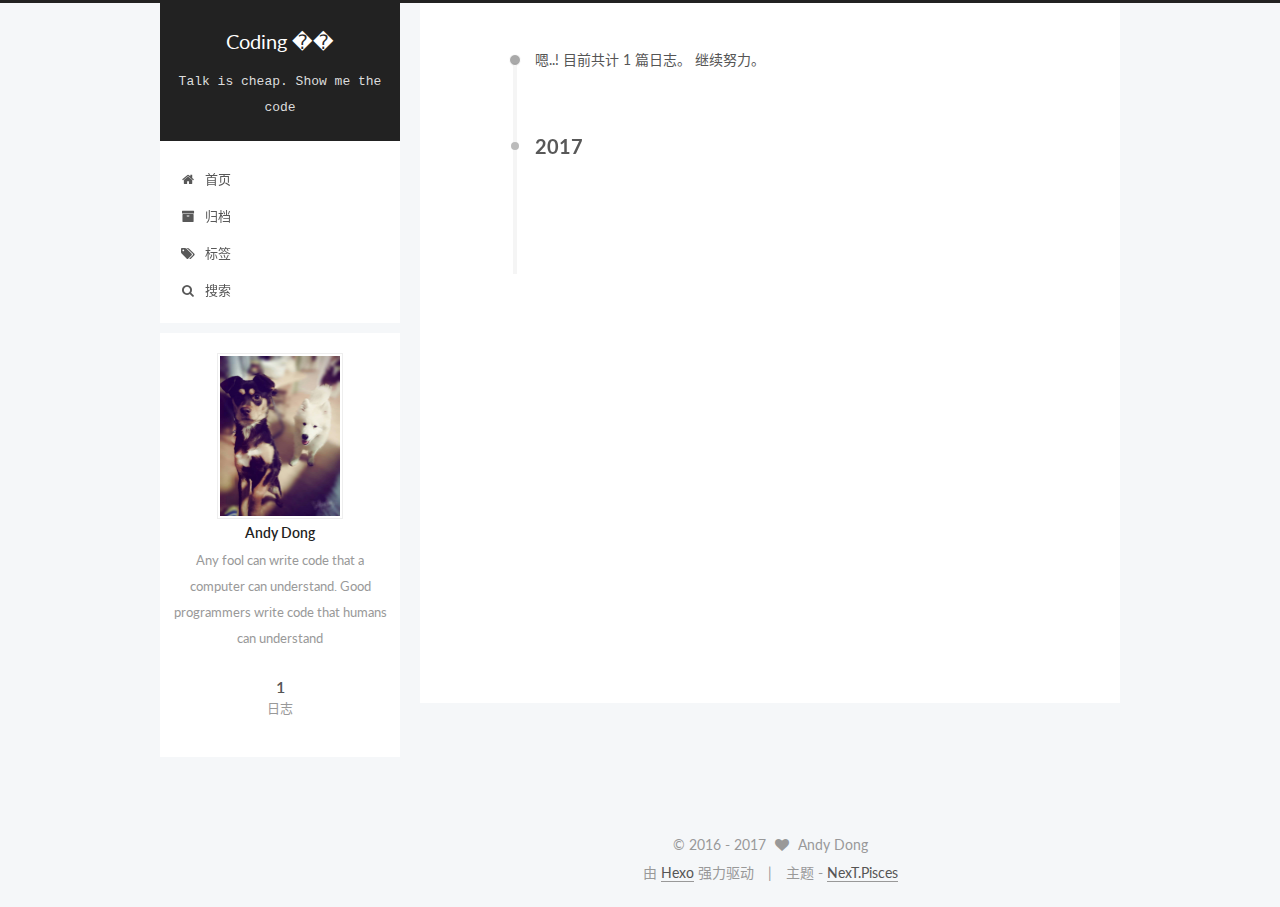
==== commit a1f9feb9: "update" ====
--- a/archives/index.html
+++ b/archives/index.html
@@ -5,7 +5,7 @@
   
 
 
-<html class="theme-next pisces use-motion" lang="zh-Hans">
+<html class="theme-next pisces use-motion" lang="zh-CN">
 <head>
   <meta charset="UTF-8"/>
 <meta http-equiv="X-UA-Compatible" content="IE=edge" />
@@ -129,7 +129,7 @@
   <title> 归档 | Coding �� </title>
 </head>
 
-<body itemscope itemtype="http://schema.org/WebPage" lang="zh-Hans">
+<body itemscope itemtype="http://schema.org/WebPage" lang="zh-CN">
 
   
 
--- a/css/main.css
+++ b/css/main.css
@@ -189,7 +189,7 @@
   font-size: 14px;
   line-height: 2;
   color: #555;
-  background: #fff;
+  background: #f5f7f9;
 }
 @media (max-width: 767px) {
   body {
@@ -497,8 +497,8 @@
   margin: 20px 0;
   padding: 0;
   font-size: 13px;
-  color: #4d4d4c;
-  background: #f7f7f7;
+  color: #c5c8c6;
+  background: #1d1f21;
   line-height: 1.6;
 }
 pre,
@@ -508,14 +508,14 @@
 code {
   padding: 2px 4px;
   word-wrap: break-word;
-  color: #4d4d4c;
-  background: #f7f7f7;
+  color: #c5c8c6;
+  background: #1d1f21;
   border-radius: 3px;
   font-size: 13px;
 }
 pre code {
   padding: 0;
-  color: #4d4d4c;
+  color: #c5c8c6;
   background: none;
   text-shadow: none;
 }
@@ -538,7 +538,7 @@
 }
 .highlight figcaption {
   font-size: 1em;
-  color: #4d4d4c;
+  color: #c5c8c6;
   line-height: 1em;
   margin-bottom: 1em;
 }
@@ -552,22 +552,22 @@
 }
 .highlight figcaption a {
   float: right;
-  color: #4d4d4c;
+  color: #c5c8c6;
 }
 .highlight figcaption a:hover {
-  border-bottom-color: #4d4d4c;
+  border-bottom-color: #c5c8c6;
 }
 .highlight .gutter pre {
   padding-left: 10px;
   padding-right: 10px;
-  color: #869194;
+  color: #888f96;
   text-align: right;
-  background-color: #eff2f3;
+  background-color: #000;
 }
 .highlight .code pre {
   padding-left: 10px;
   padding-right: 10px;
-  background-color: #f7f7f7;
+  background-color: #1d1f21;
 }
 .highlight .line {
   height: 20px;
@@ -585,16 +585,16 @@
   border: none;
 }
 pre .deletion {
-  background: #fdd;
+  background: #008000;
 }
 pre .addition {
-  background: #dfd;
+  background: #800000;
 }
 pre .meta {
-  color: #8959a8;
+  color: #b294bb;
 }
 pre .comment {
-  color: #8e908c;
+  color: #969896;
 }
 pre .variable,
 pre .attribute,
@@ -608,7 +608,7 @@
 pre .css .id,
 pre .css .class,
 pre .css .pseudo {
-  color: #c82829;
+  color: #c66;
 }
 pre .number,
 pre .preprocessor,
@@ -617,7 +617,7 @@
 pre .params,
 pre .constant,
 pre .command {
-  color: #f5871f;
+  color: #de935f;
 }
 pre .ruby .class .title,
 pre .css .rules .attribute,
@@ -630,11 +630,11 @@
 pre .special,
 pre .number,
 pre .formula {
-  color: #718c00;
+  color: #b5bd68;
 }
 pre .title,
 pre .css .hexcolor {
-  color: #3e999f;
+  color: #8abeb7;
 }
 pre .function,
 pre .python .decorator,
@@ -644,11 +644,11 @@
 pre .perl .sub,
 pre .javascript .title,
 pre .coffeescript .title {
-  color: #4271ae;
+  color: #81a2be;
 }
 pre .keyword,
 pre .javascript .function {
-  color: #8959a8;
+  color: #b294bb;
 }
 .full-image.full-image.full-image {
   border: none;
@@ -659,8 +659,8 @@
 @media (min-width: 992px) {
   .full-image.full-image.full-image {
     max-width: none;
-    width: 110%;
-    margin: 25px -5%;
+    width: 118%;
+    margin: 0 -9%;
   }
 }
 .blockquote-center,
@@ -837,7 +837,7 @@
   font-size: 14px;
   color: #fff;
   background: #222;
-  border: 2px solid #222;
+  border: 2px solid #555;
   text-decoration: none;
   border-radius: 0;
   transition-property: background-color;
@@ -848,8 +848,8 @@
 .btn:hover,
 .post-more-link .btn:hover {
   border-color: #222;
-  color: #222;
-  background: #fff;
+  color: #fff;
+  background: #222;
 }
 .btn-bar {
   display: block;
@@ -954,7 +954,7 @@
   width: 25px;
   background: #222;
   font-size: 12px;
-  opacity: 1;
+  opacity: 0.6;
   color: #fff;
   cursor: pointer;
   text-align: center;
@@ -975,7 +975,7 @@
   }
 }
 .back-to-top.back-to-top-on {
-  bottom: 19px;
+  bottom: 40px;
 }
 .header {
   background: #fff;
@@ -1024,7 +1024,7 @@
 .site-subtitle {
   margin-top: 10px;
   font-size: 13px;
-  color: #999;
+  color: #ddd;
 }
 .use-motion .brand {
   opacity: 0;
@@ -1097,7 +1097,8 @@
   transition-timing-function: ease-in-out;
   transition-delay: 0s;
 }
-.menu .menu-item a:hover {
+.menu .menu-item a:hover,
+.menu-item-active a {
   border-bottom-color: #222;
 }
 .menu .menu-item .fa {
@@ -1423,10 +1424,10 @@
   margin-top: 50px;
 }
 .post-more-link .btn {
-  color: #fff;
+  color: #555;
   font-size: 14px;
-  background: #222;
-  border-radius: 0;
+  background: #fff;
+  border-radius: 2px;
   line-height: 2;
   margin: 0 4px 8px 4px;
 }
@@ -1601,20 +1602,20 @@
   display: block;
   margin: 0 auto;
   padding: 2px;
-  max-width: 96px;
+  max-width: 120px;
   height: auto;
-  border: 2px solid #333;
+  border: 1px solid #eee;
 }
 .site-author-name {
-  margin: 5px 0 0;
+  margin: 0;
   text-align: center;
-  color: #f5f5f5;
-  font-weight: normal;
+  color: #222;
+  font-weight: 600;
 }
 .site-description {
-  margin-top: 5px;
+  margin-top: 0;
   text-align: center;
-  font-size: 14px;
+  font-size: 13px;
   color: #999;
 }
 .site-state {
@@ -1626,7 +1627,7 @@
 .site-state-item {
   display: inline-block;
   padding: 0 15px;
-  border-left: 1px solid #333;
+  border-left: 1px solid #eee;
 }
 .site-state-item:first-child {
   border-left: none;
@@ -1639,11 +1640,11 @@
   text-align: center;
   color: inherit;
   font-weight: 600;
-  font-size: 18px;
+  font-size: 16px;
 }
 .site-state-item-name {
   font-size: 13px;
-  color: inherit;
+  color: #999;
 }
 .feed-link {
   margin-top: 20px;
@@ -1685,7 +1686,7 @@
   width: 4px;
   height: 4px;
   border-radius: 50%;
-  background: #04ff87;
+  background: #d566eb;
 }
 .links-of-blogroll {
   font-size: 13px;
@@ -1714,7 +1715,7 @@
   color: #555;
 }
 .sidebar-nav li:hover {
-  color: #f5f5f5;
+  color: #fc6423;
 }
 .page-post-detail .sidebar-nav-toc {
   padding: 0 5px;
@@ -1723,11 +1724,11 @@
   margin-left: 10px;
 }
 .sidebar-nav .sidebar-nav-active {
-  color: #87daff;
-  border-bottom-color: #87daff;
+  color: #fc6423;
+  border-bottom-color: #fc6423;
 }
 .sidebar-nav .sidebar-nav-active:hover {
-  color: #87daff;
+  color: #fc6423;
 }
 .sidebar-panel {
   display: none;
@@ -1760,12 +1761,12 @@
   transition-timing-function: ease-in-out;
   transition-delay: 0s;
   transition-property: all;
-  color: #999;
-  border-bottom-color: #555;
+  color: #666;
+  border-bottom-color: #ccc;
 }
 .post-toc ol a:hover {
-  color: #ccc;
-  border-bottom-color: #ccc;
+  color: #000;
+  border-bottom-color: #000;
 }
 .post-toc .nav-item {
   overflow: hidden;
@@ -1786,14 +1787,14 @@
   display: block;
 }
 .post-toc .nav .active > a {
-  color: #87daff;
-  border-bottom-color: #87daff;
+  color: #fc6423;
+  border-bottom-color: #fc6423;
 }
 .post-toc .nav .active-current > a {
-  color: #87daff;
+  color: #fc6423;
 }
 .post-toc .nav .active-current > a:hover {
-  color: #87daff;
+  color: #fc6423;
 }
 .footer {
   font-size: 14px;
@@ -2189,6 +2190,28 @@
   top: 42%;
   color: #ccc;
 }
+.busuanzi-count:before {
+  content: " ";
+  float: left;
+  width: 260px;
+  min-height: 25px;
+}
+@media (min-width: 768px) and (max-width: 991px) {
+  .busuanzi-count {
+    width: auto;
+  }
+  .busuanzi-count:before {
+    display: none;
+  }
+}
+@media (max-width: 767px) {
+  .busuanzi-count {
+    width: auto;
+  }
+  .busuanzi-count:before {
+    display: none;
+  }
+}
 .site-uv,
 .site-pv,
 .page-pv {
@@ -2427,83 +2450,403 @@
   }
 }
 .page-post-detail .sidebar-toggle-line {
-  background: #87daff;
+  background: #fc6423;
 }
 .page-post-detail .comments {
   overflow: hidden;
 }
-@media (max-width: 767px) {
-  .header-inner,
-  .container .main-inner,
+.header {
+  position: relative;
+  margin: 0 auto;
+  width: 960px;
+}
+@media (min-width: 768px) and (max-width: 991px) {
+  .header {
+    width: auto;
+  }
+}
+@media (max-width: 767px) {
+  .header {
+    width: auto;
+  }
+}
+.header-inner {
+  position: absolute;
+  top: 0;
+  overflow: hidden;
+  padding: 0;
+  width: 240px;
+  background: #fff;
+  box-shadow: initial;
+  border-radius: initial;
+}
+@media (min-width: 1600px) {
+  .container .header-inner {
+    width: 240px;
+  }
+}
+@media (min-width: 768px) and (max-width: 991px) {
+  .header-inner {
+    position: relative;
+    width: auto;
+    border-radius: initial;
+  }
+}
+@media (max-width: 767px) {
+  .header-inner {
+    position: relative;
+    width: auto;
+    border-radius: initial;
+  }
+}
+.main:before,
+.main:after {
+  content: " ";
+  display: table;
+}
+.main:after {
+  clear: both;
+}
+@media (min-width: 768px) and (max-width: 991px) {
+  .main {
+    padding-bottom: 100px;
+  }
+}
+@media (max-width: 767px) {
+  .main {
+    padding-bottom: 100px;
+  }
+}
+.container .main-inner {
+  width: 960px;
+}
+@media (min-width: 768px) and (max-width: 991px) {
+  .container .main-inner {
+    width: auto;
+  }
+}
+@media (max-width: 767px) {
+  .container .main-inner {
+    width: auto;
+  }
+}
+.content-wrap {
+  float: right;
+  box-sizing: border-box;
+  padding: 40px;
+  width: 700px;
+  background: #fff;
+  min-height: 700px;
+  box-shadow: initial;
+  border-radius: initial;
+}
+@media (min-width: 768px) and (max-width: 991px) {
+  .content-wrap {
+    width: 100%;
+    padding: 20px;
+    border-radius: initial;
+  }
+}
+@media (max-width: 767px) {
+  .content-wrap {
+    width: 100%;
+    padding: 20px;
+    min-height: auto;
+    border-radius: initial;
+  }
+}
+.sidebar {
+  position: static;
+  float: left;
+  margin-top: 300px;
+  width: 240px;
+  background: #f5f7f9;
+  box-shadow: none;
+}
+@media (min-width: 768px) and (max-width: 991px) {
+  .sidebar {
+    display: none;
+  }
+}
+@media (max-width: 767px) {
+  .sidebar {
+    display: none;
+  }
+}
+.sidebar-toggle {
+  display: none;
+}
+.footer-inner {
+  width: 960px;
+}
+.footer-inner:before {
+  content: " ";
+  float: left;
+  width: 260px;
+  min-height: 50px;
+}
+@media (min-width: 768px) and (max-width: 991px) {
   .footer-inner {
     width: auto;
   }
-}
-embed {
+  .footer-inner:before {
+    display: none;
+  }
+}
+@media (max-width: 767px) {
+  .footer-inner {
+    width: auto;
+  }
+  .footer-inner:before {
+    display: none;
+  }
+}
+.sidebar-position-right .header-inner {
+  right: 0;
+}
+.sidebar-position-right .content-wrap {
+  float: left;
+}
+.sidebar-position-right .sidebar {
+  float: right;
+}
+.sidebar-position-right .footer-inner:before {
+  float: right;
+}
+.site-meta {
+  padding: 20px 0;
+  color: #fff;
+  background: #222;
+}
+@media (min-width: 768px) and (max-width: 991px) {
+  .site-meta {
+    box-shadow: 0 0 16px rgba(0,0,0,0.5);
+  }
+}
+@media (max-width: 767px) {
+  .site-meta {
+    box-shadow: 0 0 16px rgba(0,0,0,0.5);
+  }
+}
+.brand {
   display: block;
-  margin: 0px auto 25px auto;
-}
-.custom-logo .site-meta-headline {
-  text-align: center;
-}
-.custom-logo .brand {
+  padding: 0;
   background: none;
 }
-.custom-logo .site-title {
-  margin: 10px auto 0;
-  font-size: 24px;
-  color: #222;
-}
-.custom-logo .site-title a {
-  border: none;
-}
-.custom-logo-image {
-  margin: 0 auto;
-  padding: 5px;
-  max-width: 150px;
-  background: #fff;
-}
-@media (max-width: 767px) {
-  .site-nav {
-    position: absolute;
-    left: 0;
-    top: 52px;
-    margin: 0;
-    width: 100%;
-    padding: 0;
-    background: #fff;
-    border-bottom: 1px solid #ddd;
-    z-index: 1;
-  }
-}
-@media (max-width: 767px) {
-  .menu {
-    text-align: left;
-  }
-}
-@media (max-width: 767px) {
-  .menu .menu-item {
-    display: block;
-    margin: 0 10px;
-    vertical-align: top;
-  }
-}
-@media (max-width: 767px) {
-  .menu .menu-item br {
-    display: none;
-  }
-}
-@media (max-width: 767px) {
-  .menu .menu-item a {
-    padding: 5px 10px;
-  }
-}
-.menu .menu-item .fa {
-  margin-right: 0;
+.brand:hover {
+  color: #fff;
+}
+.site-subtitle {
+  margin: 10px 10px 0;
+  font-family: monospace;
 }
 .site-search form {
   display: none;
 }
+.site-nav {
+  border-top: none;
+}
+@media (min-width: 768px) and (max-width: 991px) {
+  .site-nav {
+    display: none !important;
+  }
+}
+@media (min-width: 768px) and (max-width: 991px) {
+  .site-nav-on {
+    display: block !important;
+  }
+}
+.menu .menu-item {
+  display: block;
+  margin: 0;
+  list-style: none;
+}
+.menu .menu-item a {
+  position: relative;
+  box-sizing: border-box;
+  padding: 5px 20px;
+  text-align: left;
+  line-height: inherit;
+  transition-property: background-color;
+  transition-duration: 0.2s;
+  transition-timing-function: ease-in-out;
+  transition-delay: 0s;
+}
+.menu .menu-item a:hover,
+.menu-item-active a {
+  background: #f9f9f9;
+  border-bottom-color: #fff;
+}
+.menu .menu-item br {
+  display: none;
+}
+.menu-item-active a:after {
+  content: " ";
+  position: absolute;
+  top: 50%;
+  margin-top: -3px;
+  right: 15px;
+  width: 6px;
+  height: 6px;
+  border-radius: 50%;
+  background-color: #bbb;
+}
+.btn-bar {
+  background-color: #fff;
+}
+.site-nav-toggle {
+  left: 20px;
+  top: 50%;
+  top: calc(50% - 3px);
+  -webkit-transform: translateY(-50%);
+  -webkit-transform: translateY(-50%);
+  -moz-transform: translateY(-50%);
+  -ms-transform: translateY(-50%);
+  -o-transform: translateY(-50%);
+  transform: translateY(-50%);
+}
+@media (min-width: 768px) and (max-width: 991px) {
+  .site-nav-toggle {
+    display: block;
+  }
+}
+.use-motion .sidebar .motion-element {
+  opacity: 1;
+}
+.sidebar {
+  display: none;
+  right: auto;
+  bottom: auto;
+  -webkit-transform: none;
+}
+.sidebar-inner {
+  box-sizing: border-box;
+  width: 240px;
+  color: #555;
+  background: #fff;
+  box-shadow: initial;
+  border-radius: initial;
+}
+.sidebar-inner.affix {
+  position: fixed;
+  top: 0;
+}
+.site-overview {
+  margin: 0 2px;
+  text-align: left;
+}
+.site-author:before,
+.site-author:after {
+  content: " ";
+  display: table;
+}
+.site-author:after {
+  clear: both;
+}
+.sidebar a {
+  color: #555;
+}
+.sidebar a:hover {
+  color: #222;
+}
+.links-of-author-item a:before {
+  display: none;
+}
+.links-of-author-item a {
+  border-bottom: none;
+  text-decoration: underline;
+}
+.feed-link {
+  border-top: 1px dotted #ccc;
+  border-bottom: 1px dotted #ccc;
+  text-align: center;
+}
+.feed-link a {
+  display: block;
+  color: #fc6423;
+  border: none;
+}
+.feed-link a:hover {
+  background: none;
+  color: #e34603;
+}
+.feed-link a:hover i {
+  color: #e34603;
+}
+.links-of-author:before,
+.links-of-author:after {
+  content: " ";
+  display: table;
+}
+.links-of-author:after {
+  clear: both;
+}
+.links-of-author-item {
+  float: left;
+  margin: 5px 0 0;
+  width: 50%;
+}
+.links-of-author-item a {
+  box-sizing: border-box;
+  display: inline-block;
+  margin-right: 0;
+  margin-bottom: 0;
+  padding: 0 5px;
+  overflow: hidden;
+  white-space: nowrap;
+  text-overflow: ellipsis;
+}
+.links-of-author-item a {
+  display: block;
+  text-decoration: none;
+}
+.links-of-author-item a:hover {
+  border-radius: 4px;
+  background: #eee;
+}
+.links-of-author-item .fa {
+  margin-right: 2px;
+  font-size: 16px;
+}
+.links-of-author-item .fa-globe {
+  font-size: 15px;
+}
+.links-of-blogroll {
+  margin-top: 20px;
+  padding: 3px 0 0;
+  border-top: 1px dotted #ccc;
+}
+.links-of-blogroll-title {
+  margin-top: 0;
+}
+.links-of-blogroll-item {
+  padding: 0;
+}
+.links-of-blogroll-inline:before,
+.links-of-blogroll-inline:after {
+  content: " ";
+  display: table;
+}
+.links-of-blogroll-inline:after {
+  clear: both;
+}
 .links-of-blogroll-inline .links-of-blogroll-item {
-  display: inline-block;
-}
+  float: left;
+  margin: 5px 0 0;
+  width: 50%;
+}
+.links-of-blogroll-inline .links-of-blogroll-item a {
+  box-sizing: border-box;
+  display: inline-block;
+  margin-right: 0;
+  margin-bottom: 0;
+  padding: 0 5px;
+  overflow: hidden;
+  white-space: nowrap;
+  text-overflow: ellipsis;
+}
+@media (max-width: 767px) {
+  .post-body {
+    text-align: justify;
+  }
+}
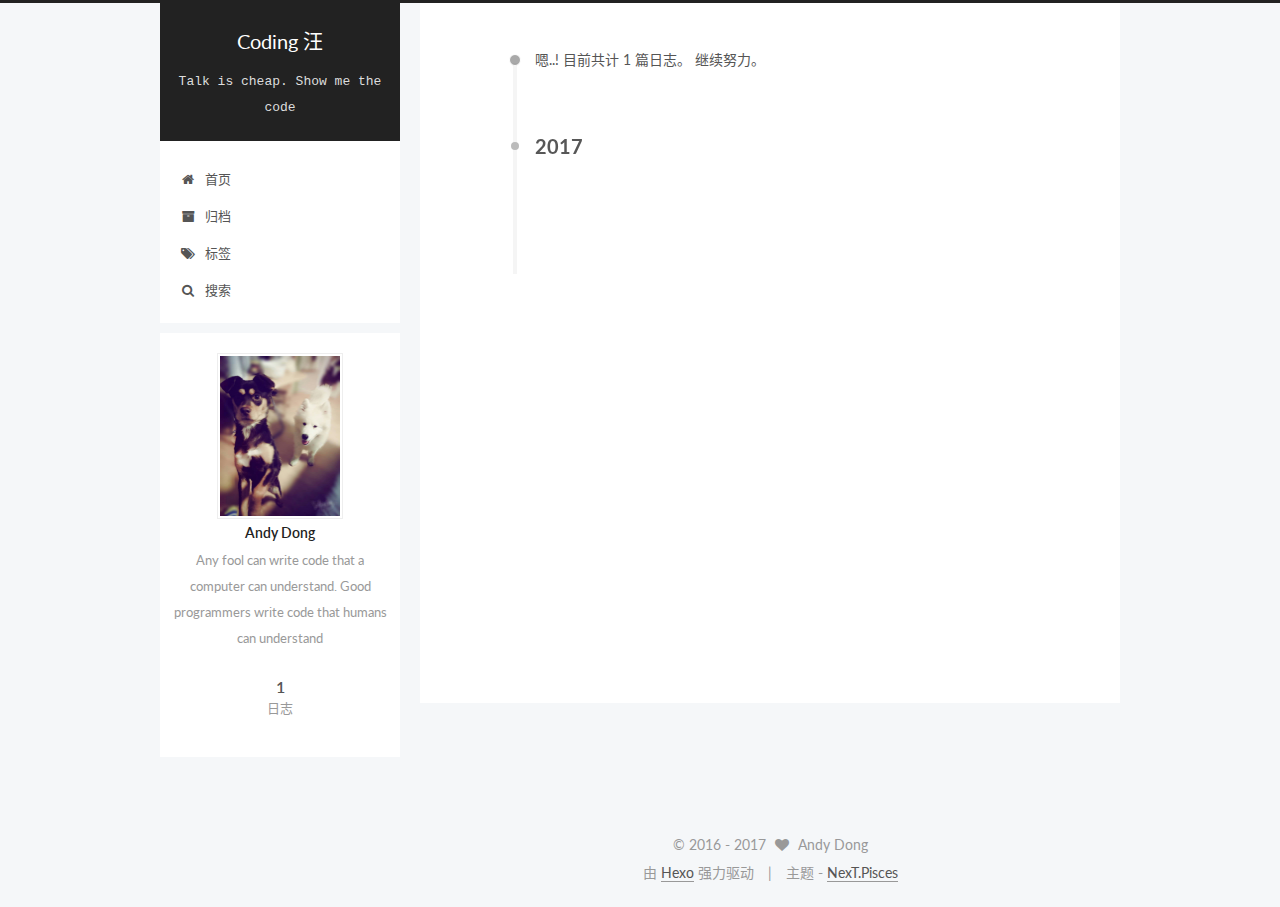
==== commit 140ac495: "update" ====
--- a/archives/index.html
+++ b/archives/index.html
@@ -86,12 +86,12 @@
 
 <meta name="description" content="Any fool can write code that a computer can understand. Good programmers write code that humans can understand">
 <meta property="og:type" content="website">
-<meta property="og:title" content="Coding ��">
+<meta property="og:title" content="Coding 汪">
 <meta property="og:url" content="http://yoursite.com/archives/index.html">
-<meta property="og:site_name" content="Coding ��">
+<meta property="og:site_name" content="Coding 汪">
 <meta property="og:description" content="Any fool can write code that a computer can understand. Good programmers write code that humans can understand">
 <meta name="twitter:card" content="summary">
-<meta name="twitter:title" content="Coding ��">
+<meta name="twitter:title" content="Coding 汪">
 <meta name="twitter:description" content="Any fool can write code that a computer can understand. Good programmers write code that humans can understand">
 
 
@@ -126,7 +126,7 @@
 
 
 
-  <title> 归档 | Coding �� </title>
+  <title> 归档 | Coding 汪 </title>
 </head>
 
 <body itemscope itemtype="http://schema.org/WebPage" lang="zh-CN">
@@ -157,7 +157,7 @@
   <div class="custom-logo-site-title">
     <a href="/"  class="brand" rel="start">
       <span class="logo-line-before"><i></i></span>
-      <span class="site-title">Coding ��</span>
+      <span class="site-title">Coding 汪</span>
       <span class="logo-line-after"><i></i></span>
     </a>
   </div>
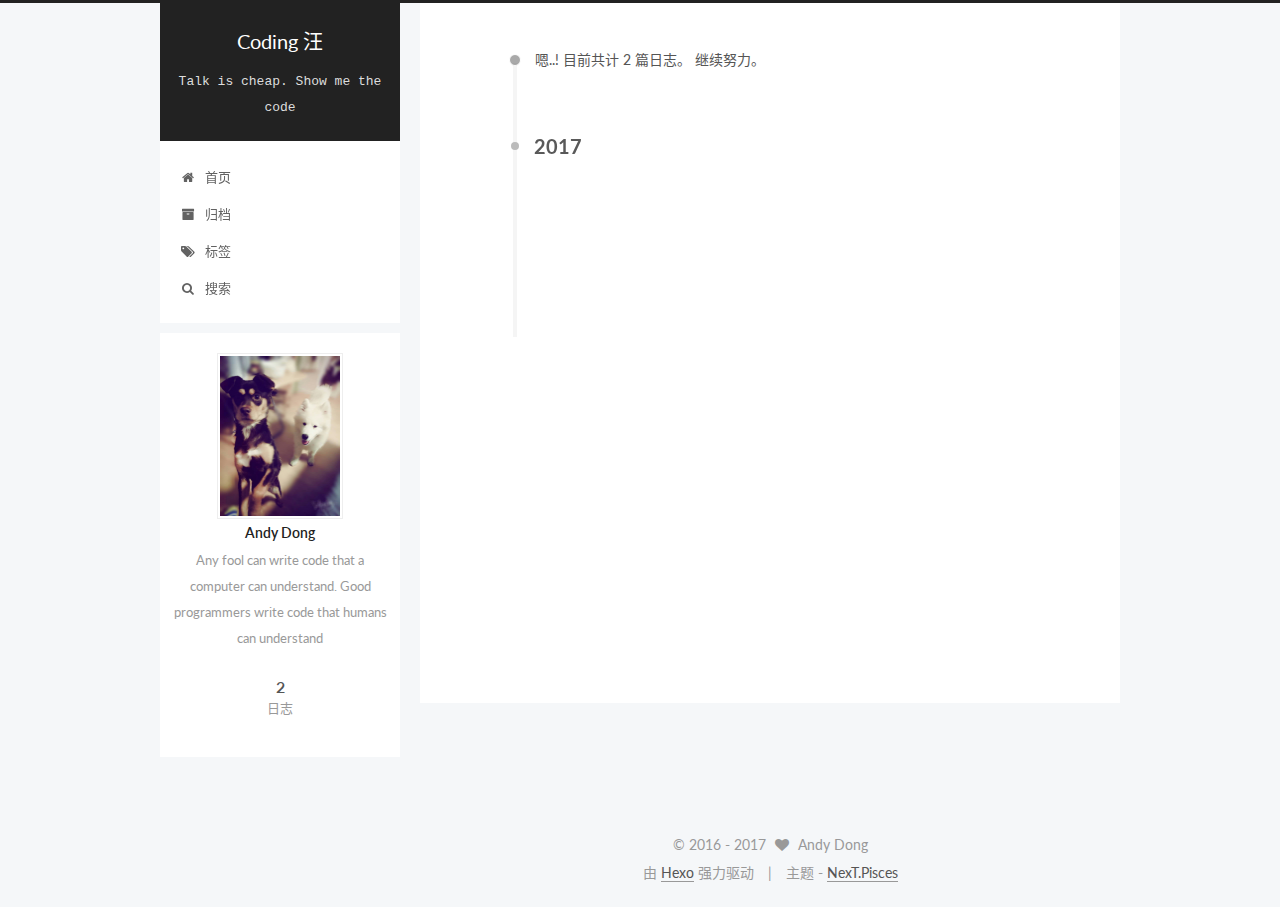
==== commit 1a85767c: "update" ====
--- a/archives/index.html
+++ b/archives/index.html
@@ -261,7 +261,7 @@
       
         
       
-      嗯..! 目前共计 1 篇日志。 继续努力。
+      嗯..! 目前共计 2 篇日志。 继续努力。
     </span>
 
     
@@ -275,6 +275,43 @@
         <div class="collection-title">
           <h2 class="archive-year motion-element" id="archive-year-2017">2017</h2>
         </div>
+      
+      
+
+      
+
+  <article class="post post-type-normal" itemscope itemtype="http://schema.org/Article">
+    <header class="post-header">
+
+      <h1 class="post-title">
+        
+            <a class="post-title-link" href="/2017/01/19/web端跨域调用webapi/" itemprop="url">
+              
+                <span itemprop="name">'web端跨域调用webapi</span>
+              
+            </a>
+        
+      </h1>
+
+      <div class="post-meta">
+        <time class="post-time" itemprop="dateCreated"
+              datetime="2017-01-19T15:06:33+08:00"
+              content="2017-01-19" >
+          01-19
+        </time>
+      </div>
+
+    </header>
+  </article>
+
+
+
+    
+
+      
+      
+      
+
       
       
 
@@ -352,7 +389,7 @@
           
             <div class="site-state-item site-state-posts">
               <a href="/archives">
-                <span class="site-state-item-count">1</span>
+                <span class="site-state-item-count">2</span>
                 <span class="site-state-item-name">日志</span>
               </a>
             </div>
--- a/css/main.css
+++ b/css/main.css
@@ -1686,7 +1686,7 @@
   width: 4px;
   height: 4px;
   border-radius: 50%;
-  background: #d566eb;
+  background: #e90191;
 }
 .links-of-blogroll {
   font-size: 13px;
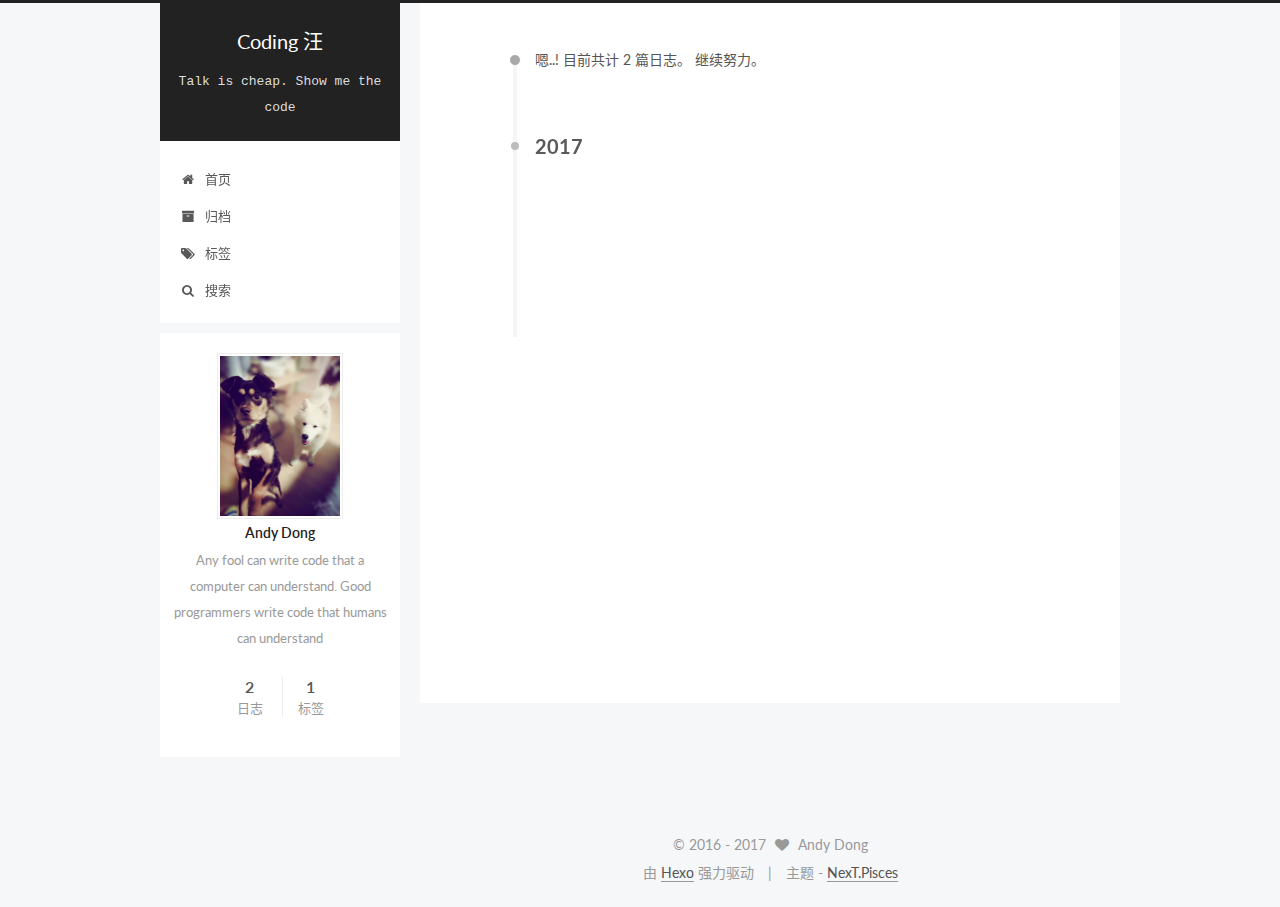
==== commit 27fb27a5: "update" ====
--- a/archives/index.html
+++ b/archives/index.html
@@ -287,7 +287,7 @@
         
             <a class="post-title-link" href="/2017/01/19/web端跨域调用webapi/" itemprop="url">
               
-                <span itemprop="name">'web端跨域调用webapi</span>
+                <span itemprop="name">web端跨域调用webapi</span>
               
             </a>
         
@@ -397,6 +397,13 @@
 
           
 
+          
+            <div class="site-state-item site-state-tags">
+              <a href="/tags">
+                <span class="site-state-item-count">1</span>
+                <span class="site-state-item-name">标签</span>
+              </a>
+            </div>
           
 
         </nav>
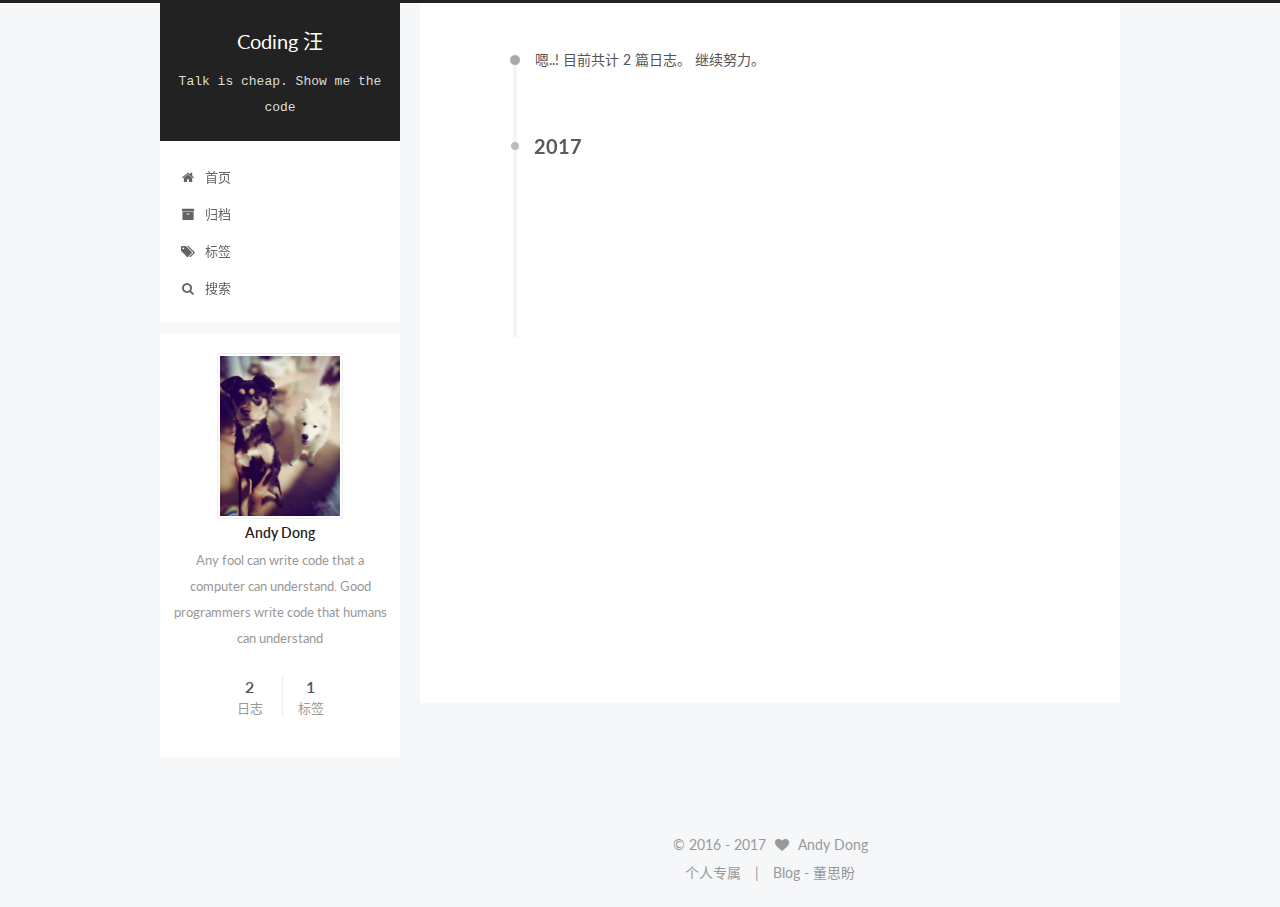
==== commit e389338e: "update" ====
--- a/archives/index.html
+++ b/archives/index.html
@@ -68,7 +68,7 @@
 <link href="/css/main.css?v=5.1.0" rel="stylesheet" type="text/css" />
 
 
-  <meta name="keywords" content="Hexo, NexT" />
+  <meta name="keywords" content="ASP.NET,ǰ��,Vue,Angularjs,JavaScript" />
 
 
 
@@ -449,14 +449,12 @@
 
 
 <div class="powered-by">
-  由 <a class="theme-link" href="https://hexo.io">Hexo</a> 强力驱动
+    个人专属
 </div>
 
 <div class="theme-info">
-  主题 -
-  <a class="theme-link" href="https://github.com/iissnan/hexo-theme-next">
-    NexT.Pisces
-  </a>
+  Blog - 董思盼
+  
 </div>
 
 
--- a/css/main.css
+++ b/css/main.css
@@ -1686,7 +1686,7 @@
   width: 4px;
   height: 4px;
   border-radius: 50%;
-  background: #e90191;
+  background: #ff502f;
 }
 .links-of-blogroll {
   font-size: 13px;
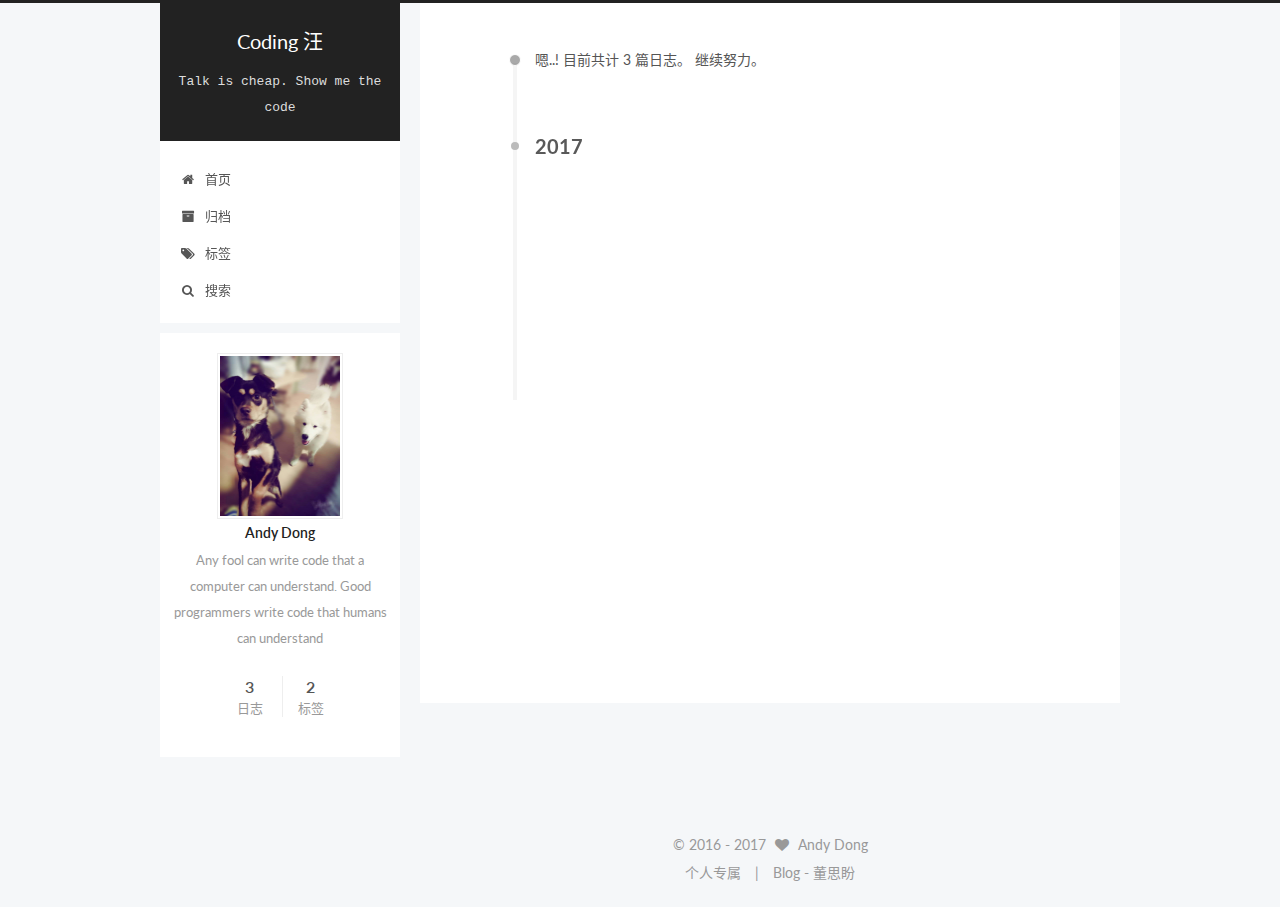
==== commit 67481de0: "update" ====
--- a/archives/index.html
+++ b/archives/index.html
@@ -87,7 +87,7 @@
 <meta name="description" content="Any fool can write code that a computer can understand. Good programmers write code that humans can understand">
 <meta property="og:type" content="website">
 <meta property="og:title" content="Coding 汪">
-<meta property="og:url" content="http://yoursite.com/archives/index.html">
+<meta property="og:url" content="https://dongsipan.github.io/archives/index.html">
 <meta property="og:site_name" content="Coding 汪">
 <meta property="og:description" content="Any fool can write code that a computer can understand. Good programmers write code that humans can understand">
 <meta name="twitter:card" content="summary">
@@ -120,7 +120,7 @@
 
 
 
-  <link rel="canonical" href="http://yoursite.com/archives/"/>
+  <link rel="canonical" href="https://dongsipan.github.io/archives/"/>
 
 
 
@@ -261,7 +261,7 @@
       
         
       
-      嗯..! 目前共计 2 篇日志。 继续努力。
+      嗯..! 目前共计 3 篇日志。 继续努力。
     </span>
 
     
@@ -275,6 +275,43 @@
         <div class="collection-title">
           <h2 class="archive-year motion-element" id="archive-year-2017">2017</h2>
         </div>
+      
+      
+
+      
+
+  <article class="post post-type-normal" itemscope itemtype="http://schema.org/Article">
+    <header class="post-header">
+
+      <h1 class="post-title">
+        
+            <a class="post-title-link" href="/2017/01/20/Vue-js-Start/" itemprop="url">
+              
+                <span itemprop="name">Vue.js Start</span>
+              
+            </a>
+        
+      </h1>
+
+      <div class="post-meta">
+        <time class="post-time" itemprop="dateCreated"
+              datetime="2017-01-20T10:40:03+08:00"
+              content="2017-01-20" >
+          01-20
+        </time>
+      </div>
+
+    </header>
+  </article>
+
+
+
+    
+
+      
+      
+      
+
       
       
 
@@ -389,7 +426,7 @@
           
             <div class="site-state-item site-state-posts">
               <a href="/archives">
-                <span class="site-state-item-count">2</span>
+                <span class="site-state-item-count">3</span>
                 <span class="site-state-item-name">日志</span>
               </a>
             </div>
@@ -400,7 +437,7 @@
           
             <div class="site-state-item site-state-tags">
               <a href="/tags">
-                <span class="site-state-item-count">1</span>
+                <span class="site-state-item-count">2</span>
                 <span class="site-state-item-name">标签</span>
               </a>
             </div>
--- a/css/main.css
+++ b/css/main.css
@@ -1686,7 +1686,7 @@
   width: 4px;
   height: 4px;
   border-radius: 50%;
-  background: #ff502f;
+  background: #8fffff;
 }
 .links-of-blogroll {
   font-size: 13px;
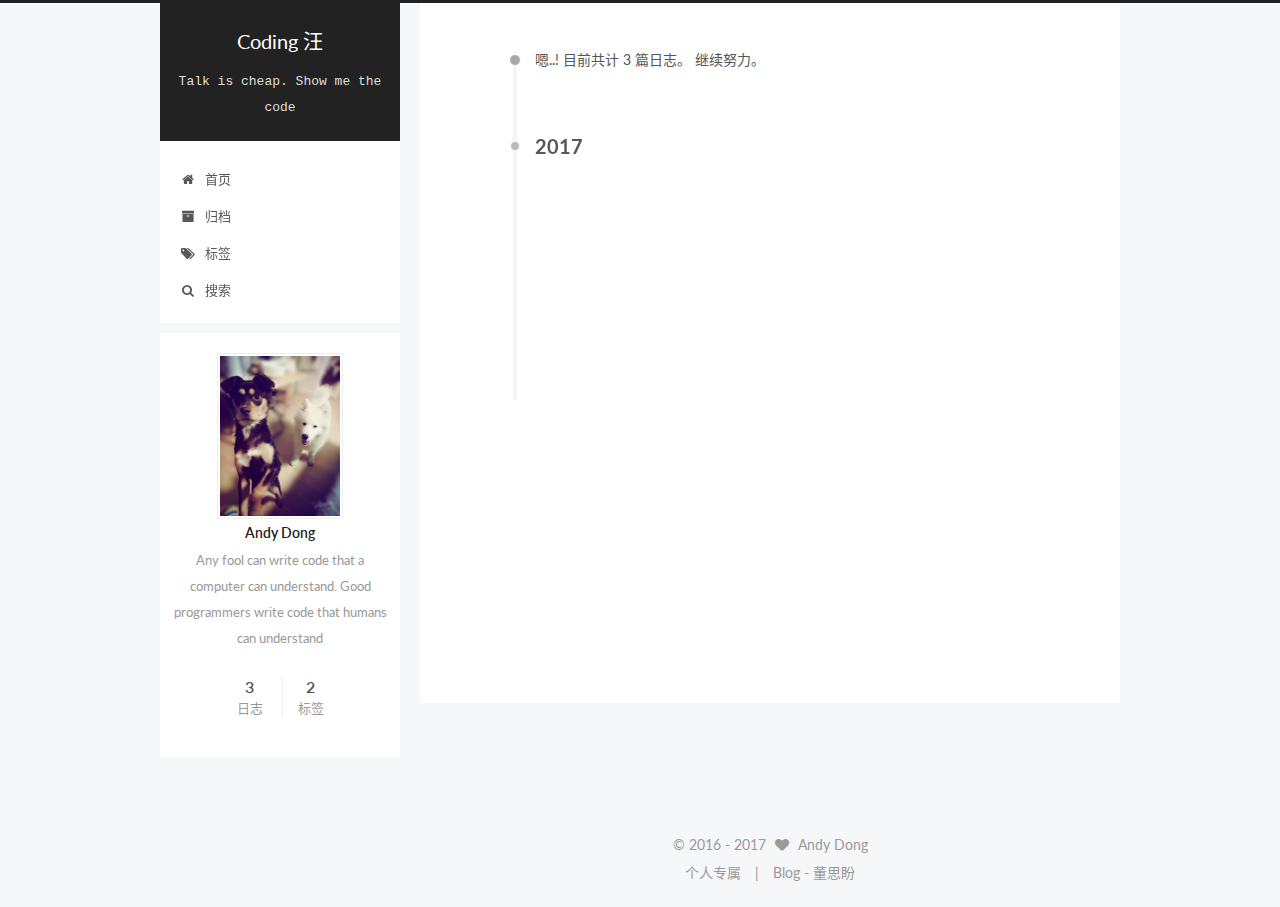
==== commit edcd65db: "update" ====
--- a/archives/index.html
+++ b/archives/index.html
@@ -134,6 +134,16 @@
   
 
 
+
+  <script type="text/javascript">
+    var _hmt = _hmt || [];
+    (function() {
+      var hm = document.createElement("script");
+      hm.src = "https://hm.baidu.com/hm.js?b2022afbf175c3ebfc7864e659348719";
+      var s = document.getElementsByTagName("script")[0];
+      s.parentNode.insertBefore(hm, s);
+    })();
+  </script>
 
 
 
